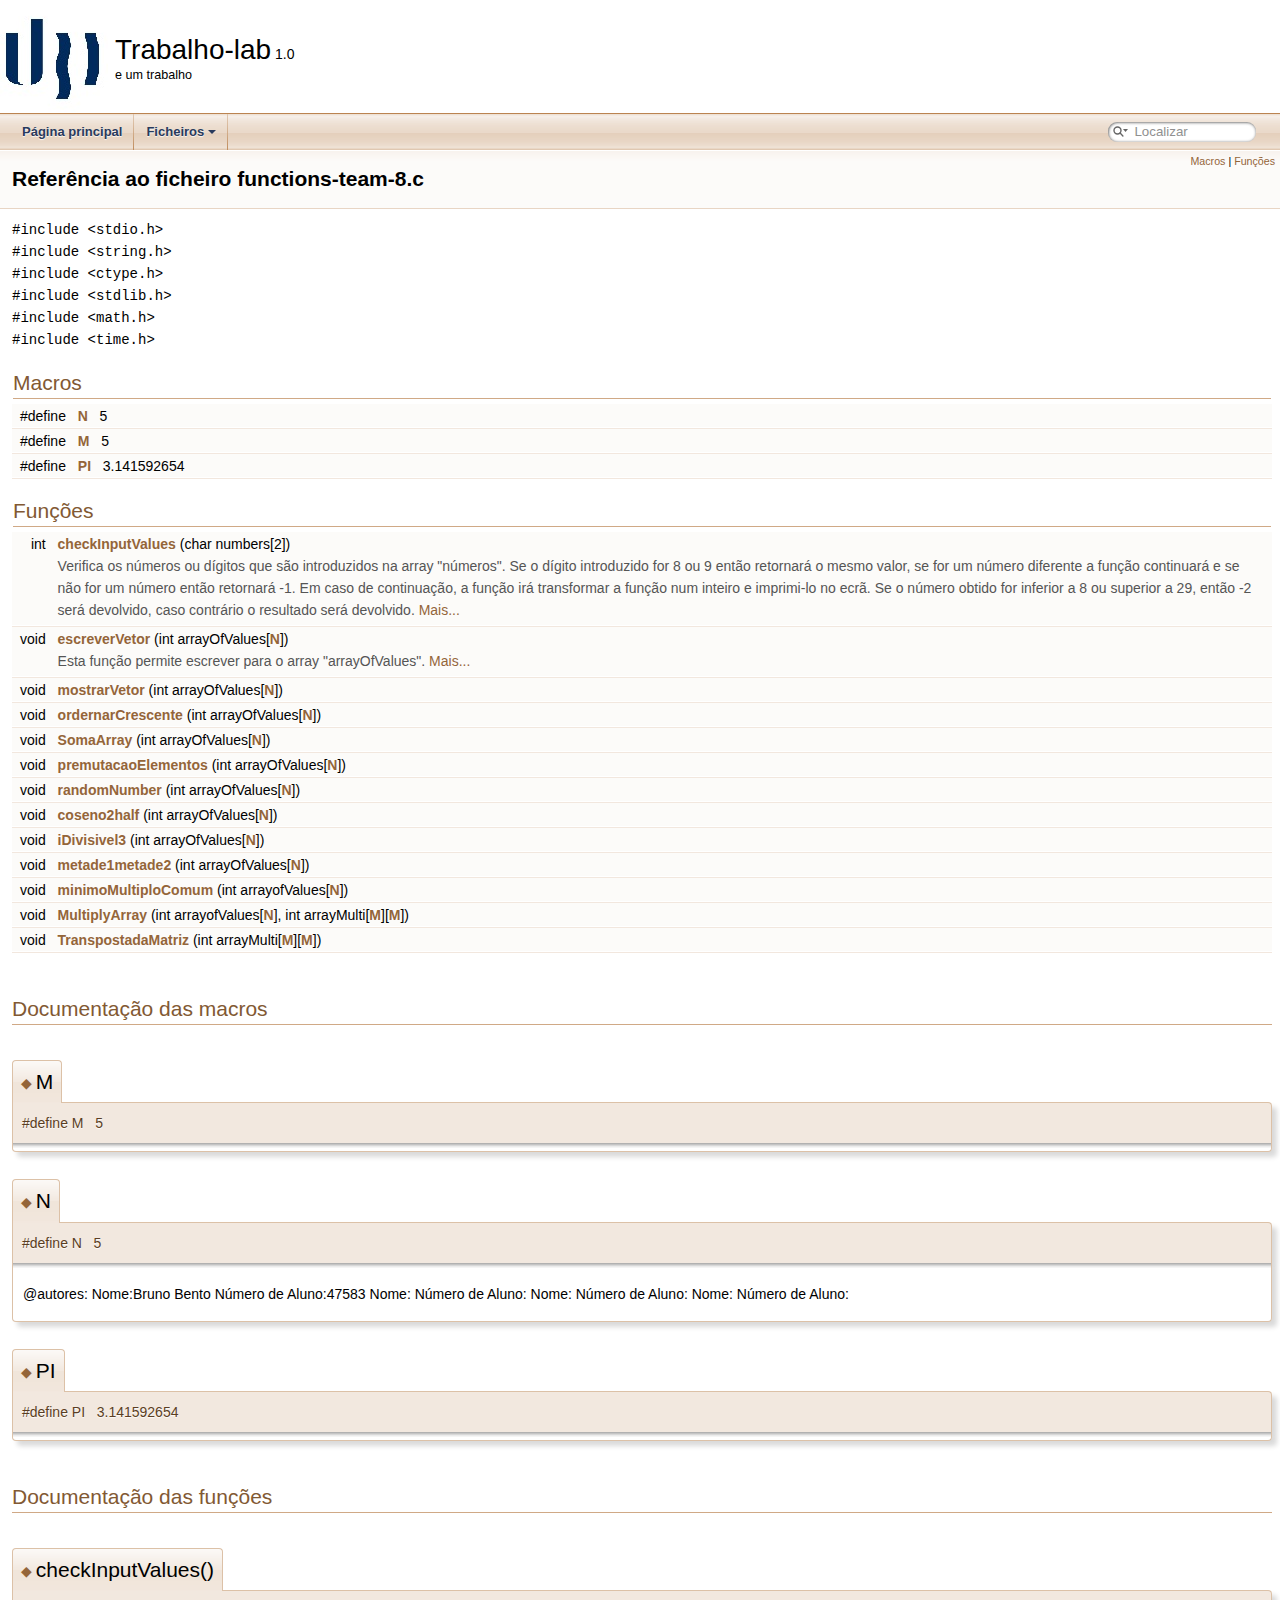
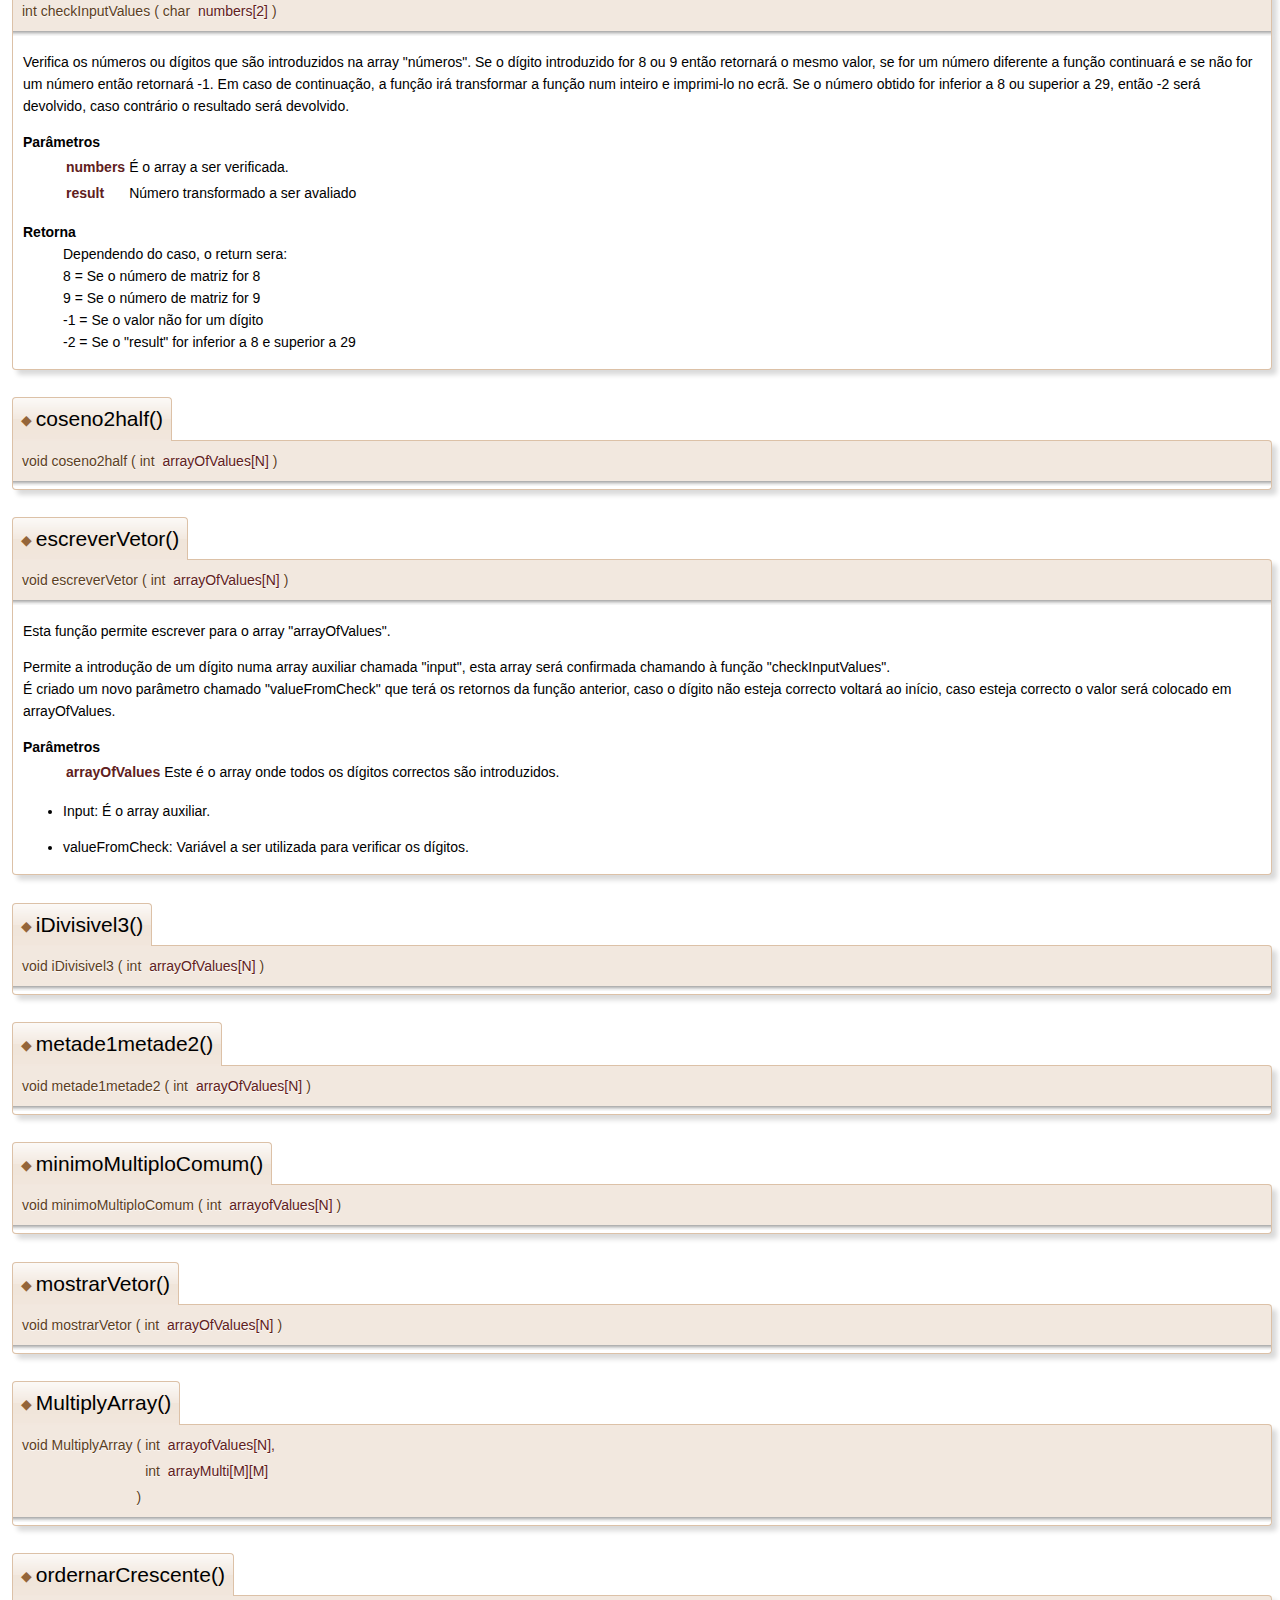
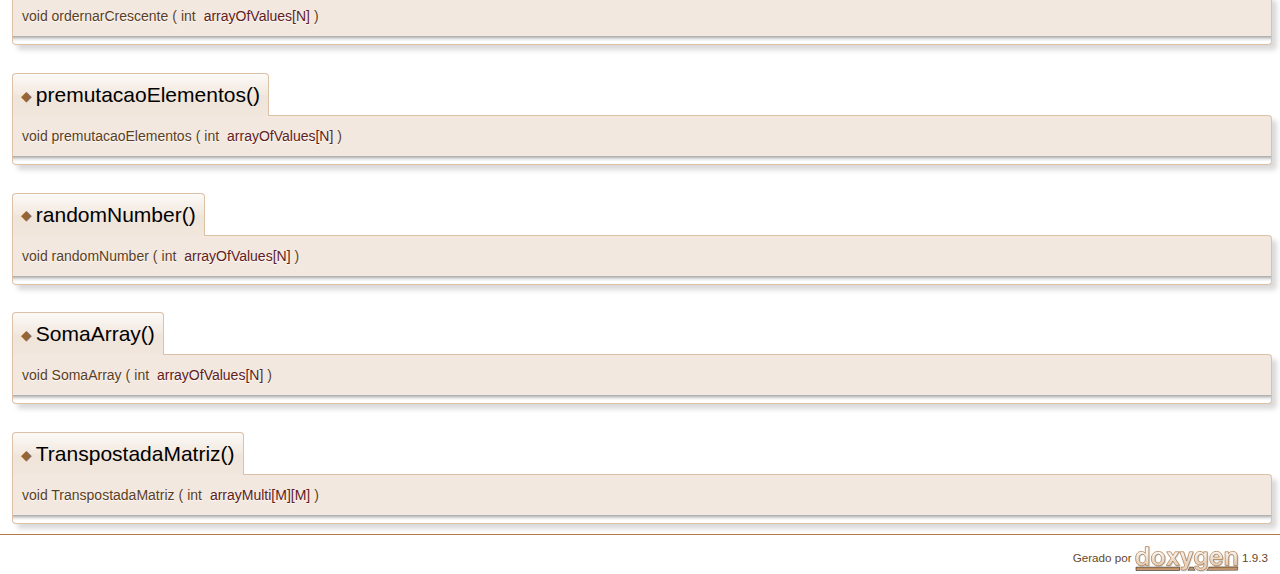
==== html/functions-team-8_8c.html @ e2db72a8 "Add files via upload" ====
<!DOCTYPE html PUBLIC "-//W3C//DTD XHTML 1.0 Transitional//EN" "https://www.w3.org/TR/xhtml1/DTD/xhtml1-transitional.dtd">
<html xmlns="http://www.w3.org/1999/xhtml">
<head>
<meta http-equiv="Content-Type" content="text/xhtml;charset=UTF-8"/>
<meta http-equiv="X-UA-Compatible" content="IE=11"/>
<meta name="generator" content="Doxygen 1.9.3"/>
<meta name="viewport" content="width=device-width, initial-scale=1"/>
<title>Trabalho-lab: Referência ao ficheiro functions-team-8.c</title>
<link href="tabs.css" rel="stylesheet" type="text/css"/>
<script type="text/javascript" src="jquery.js"></script>
<script type="text/javascript" src="dynsections.js"></script>
<link href="search/search.css" rel="stylesheet" type="text/css"/>
<script type="text/javascript" src="search/searchdata.js"></script>
<script type="text/javascript" src="search/search.js"></script>
<link href="doxygen.css" rel="stylesheet" type="text/css" />
</head>
<body>
<div id="top"><!-- do not remove this div, it is closed by doxygen! -->
<div id="titlearea">
<table cellspacing="0" cellpadding="0">
 <tbody>
 <tr id="projectrow">
  <td id="projectlogo"><img alt="Logo" src="brasaoubi.JPG"/></td>
  <td id="projectalign">
   <div id="projectname">Trabalho-lab<span id="projectnumber">&#160;1.0</span>
   </div>
   <div id="projectbrief">e um trabalho</div>
  </td>
 </tr>
 </tbody>
</table>
</div>
<!-- end header part -->
<!-- Gerado por Doxygen 1.9.3 -->
<script type="text/javascript">
/* @license magnet:?xt=urn:btih:d3d9a9a6595521f9666a5e94cc830dab83b65699&amp;dn=expat.txt MIT */
var searchBox = new SearchBox("searchBox", "search",'Localizar','.html');
/* @license-end */
</script>
<script type="text/javascript" src="menudata.js"></script>
<script type="text/javascript" src="menu.js"></script>
<script type="text/javascript">
/* @license magnet:?xt=urn:btih:d3d9a9a6595521f9666a5e94cc830dab83b65699&amp;dn=expat.txt MIT */
$(function() {
  initMenu('',true,false,'search.php','Localizar');
  $(document).ready(function() { init_search(); });
});
/* @license-end */
</script>
<div id="main-nav"></div>
<!-- window showing the filter options -->
<div id="MSearchSelectWindow"
     onmouseover="return searchBox.OnSearchSelectShow()"
     onmouseout="return searchBox.OnSearchSelectHide()"
     onkeydown="return searchBox.OnSearchSelectKey(event)">
</div>

<!-- iframe showing the search results (closed by default) -->
<div id="MSearchResultsWindow">
<iframe src="javascript:void(0)" frameborder="0" 
        name="MSearchResults" id="MSearchResults">
</iframe>
</div>

</div><!-- top -->
<div class="header">
  <div class="summary">
<a href="#define-members">Macros</a> &#124;
<a href="#func-members">Funções</a>  </div>
  <div class="headertitle"><div class="title">Referência ao ficheiro functions-team-8.c</div></div>
</div><!--header-->
<div class="contents">
<div class="textblock"><code>#include &lt;stdio.h&gt;</code><br />
<code>#include &lt;string.h&gt;</code><br />
<code>#include &lt;ctype.h&gt;</code><br />
<code>#include &lt;stdlib.h&gt;</code><br />
<code>#include &lt;math.h&gt;</code><br />
<code>#include &lt;time.h&gt;</code><br />
</div><table class="memberdecls">
<tr class="heading"><td colspan="2"><h2 class="groupheader"><a id="define-members" name="define-members"></a>
Macros</h2></td></tr>
<tr class="memitem:a0240ac851181b84ac374872dc5434ee4"><td class="memItemLeft" align="right" valign="top">#define&#160;</td><td class="memItemRight" valign="bottom"><a class="el" href="functions-team-8_8c.html#a0240ac851181b84ac374872dc5434ee4">N</a>&#160;&#160;&#160;5</td></tr>
<tr class="separator:a0240ac851181b84ac374872dc5434ee4"><td class="memSeparator" colspan="2">&#160;</td></tr>
<tr class="memitem:a52037c938e3c1b126c6277da5ca689d0"><td class="memItemLeft" align="right" valign="top">#define&#160;</td><td class="memItemRight" valign="bottom"><a class="el" href="functions-team-8_8c.html#a52037c938e3c1b126c6277da5ca689d0">M</a>&#160;&#160;&#160;5</td></tr>
<tr class="separator:a52037c938e3c1b126c6277da5ca689d0"><td class="memSeparator" colspan="2">&#160;</td></tr>
<tr class="memitem:a598a3330b3c21701223ee0ca14316eca"><td class="memItemLeft" align="right" valign="top">#define&#160;</td><td class="memItemRight" valign="bottom"><a class="el" href="functions-team-8_8c.html#a598a3330b3c21701223ee0ca14316eca">PI</a>&#160;&#160;&#160;3.141592654</td></tr>
<tr class="separator:a598a3330b3c21701223ee0ca14316eca"><td class="memSeparator" colspan="2">&#160;</td></tr>
</table><table class="memberdecls">
<tr class="heading"><td colspan="2"><h2 class="groupheader"><a id="func-members" name="func-members"></a>
Funções</h2></td></tr>
<tr class="memitem:a96d630a0e7cd29bcc55159b02acd44ec"><td class="memItemLeft" align="right" valign="top">int&#160;</td><td class="memItemRight" valign="bottom"><a class="el" href="functions-team-8_8c.html#a96d630a0e7cd29bcc55159b02acd44ec">checkInputValues</a> (char numbers[2])</td></tr>
<tr class="memdesc:a96d630a0e7cd29bcc55159b02acd44ec"><td class="mdescLeft">&#160;</td><td class="mdescRight">Verifica os números ou dígitos que são introduzidos na array "números". Se o dígito introduzido for 8 ou 9 então retornará o mesmo valor, se for um número diferente a função continuará e se não for um número então retornará -1. Em caso de continuação, a função irá transformar a função num inteiro e imprimi-lo no ecrã. Se o número obtido for inferior a 8 ou superior a 29, então -2 será devolvido, caso contrário o resultado será devolvido.  <a href="functions-team-8_8c.html#a96d630a0e7cd29bcc55159b02acd44ec">Mais...</a><br /></td></tr>
<tr class="separator:a96d630a0e7cd29bcc55159b02acd44ec"><td class="memSeparator" colspan="2">&#160;</td></tr>
<tr class="memitem:a8634aefba93f9bc6e537e0e91bca5977"><td class="memItemLeft" align="right" valign="top">void&#160;</td><td class="memItemRight" valign="bottom"><a class="el" href="functions-team-8_8c.html#a8634aefba93f9bc6e537e0e91bca5977">escreverVetor</a> (int arrayOfValues[<a class="el" href="functions-team-8_8h.html#a0240ac851181b84ac374872dc5434ee4">N</a>])</td></tr>
<tr class="memdesc:a8634aefba93f9bc6e537e0e91bca5977"><td class="mdescLeft">&#160;</td><td class="mdescRight">Esta função permite escrever para o array "arrayOfValues".  <a href="functions-team-8_8c.html#a8634aefba93f9bc6e537e0e91bca5977">Mais...</a><br /></td></tr>
<tr class="separator:a8634aefba93f9bc6e537e0e91bca5977"><td class="memSeparator" colspan="2">&#160;</td></tr>
<tr class="memitem:a578fd7e0c097ed54cbc2bd544921b8ba"><td class="memItemLeft" align="right" valign="top">void&#160;</td><td class="memItemRight" valign="bottom"><a class="el" href="functions-team-8_8c.html#a578fd7e0c097ed54cbc2bd544921b8ba">mostrarVetor</a> (int arrayOfValues[<a class="el" href="functions-team-8_8h.html#a0240ac851181b84ac374872dc5434ee4">N</a>])</td></tr>
<tr class="separator:a578fd7e0c097ed54cbc2bd544921b8ba"><td class="memSeparator" colspan="2">&#160;</td></tr>
<tr class="memitem:a3b1f6a65b1d4aab038423eabd46dde43"><td class="memItemLeft" align="right" valign="top">void&#160;</td><td class="memItemRight" valign="bottom"><a class="el" href="functions-team-8_8c.html#a3b1f6a65b1d4aab038423eabd46dde43">ordernarCrescente</a> (int arrayOfValues[<a class="el" href="functions-team-8_8h.html#a0240ac851181b84ac374872dc5434ee4">N</a>])</td></tr>
<tr class="separator:a3b1f6a65b1d4aab038423eabd46dde43"><td class="memSeparator" colspan="2">&#160;</td></tr>
<tr class="memitem:a1cc32e244792e83263c02fa9ecde20ff"><td class="memItemLeft" align="right" valign="top">void&#160;</td><td class="memItemRight" valign="bottom"><a class="el" href="functions-team-8_8c.html#a1cc32e244792e83263c02fa9ecde20ff">SomaArray</a> (int arrayOfValues[<a class="el" href="functions-team-8_8h.html#a0240ac851181b84ac374872dc5434ee4">N</a>])</td></tr>
<tr class="separator:a1cc32e244792e83263c02fa9ecde20ff"><td class="memSeparator" colspan="2">&#160;</td></tr>
<tr class="memitem:a6ea1c4767855c24adc5c9298abdf6c5b"><td class="memItemLeft" align="right" valign="top">void&#160;</td><td class="memItemRight" valign="bottom"><a class="el" href="functions-team-8_8c.html#a6ea1c4767855c24adc5c9298abdf6c5b">premutacaoElementos</a> (int arrayOfValues[<a class="el" href="functions-team-8_8h.html#a0240ac851181b84ac374872dc5434ee4">N</a>])</td></tr>
<tr class="separator:a6ea1c4767855c24adc5c9298abdf6c5b"><td class="memSeparator" colspan="2">&#160;</td></tr>
<tr class="memitem:a6e5492c8c61a9b0e45f57ded6ec242bd"><td class="memItemLeft" align="right" valign="top">void&#160;</td><td class="memItemRight" valign="bottom"><a class="el" href="functions-team-8_8c.html#a6e5492c8c61a9b0e45f57ded6ec242bd">randomNumber</a> (int arrayOfValues[<a class="el" href="functions-team-8_8h.html#a0240ac851181b84ac374872dc5434ee4">N</a>])</td></tr>
<tr class="separator:a6e5492c8c61a9b0e45f57ded6ec242bd"><td class="memSeparator" colspan="2">&#160;</td></tr>
<tr class="memitem:a5b4422fa5cbe14b6cc57e53257a4bf92"><td class="memItemLeft" align="right" valign="top">void&#160;</td><td class="memItemRight" valign="bottom"><a class="el" href="functions-team-8_8c.html#a5b4422fa5cbe14b6cc57e53257a4bf92">coseno2half</a> (int arrayOfValues[<a class="el" href="functions-team-8_8h.html#a0240ac851181b84ac374872dc5434ee4">N</a>])</td></tr>
<tr class="separator:a5b4422fa5cbe14b6cc57e53257a4bf92"><td class="memSeparator" colspan="2">&#160;</td></tr>
<tr class="memitem:ad37250aaacd24bb092f701935b8d3331"><td class="memItemLeft" align="right" valign="top">void&#160;</td><td class="memItemRight" valign="bottom"><a class="el" href="functions-team-8_8c.html#ad37250aaacd24bb092f701935b8d3331">iDivisivel3</a> (int arrayOfValues[<a class="el" href="functions-team-8_8h.html#a0240ac851181b84ac374872dc5434ee4">N</a>])</td></tr>
<tr class="separator:ad37250aaacd24bb092f701935b8d3331"><td class="memSeparator" colspan="2">&#160;</td></tr>
<tr class="memitem:aedc73ebefd74eb2c6c3adefa810f704f"><td class="memItemLeft" align="right" valign="top">void&#160;</td><td class="memItemRight" valign="bottom"><a class="el" href="functions-team-8_8c.html#aedc73ebefd74eb2c6c3adefa810f704f">metade1metade2</a> (int arrayOfValues[<a class="el" href="functions-team-8_8h.html#a0240ac851181b84ac374872dc5434ee4">N</a>])</td></tr>
<tr class="separator:aedc73ebefd74eb2c6c3adefa810f704f"><td class="memSeparator" colspan="2">&#160;</td></tr>
<tr class="memitem:a0f1426145e33c57633a24a748b48ec45"><td class="memItemLeft" align="right" valign="top">void&#160;</td><td class="memItemRight" valign="bottom"><a class="el" href="functions-team-8_8c.html#a0f1426145e33c57633a24a748b48ec45">minimoMultiploComum</a> (int arrayofValues[<a class="el" href="functions-team-8_8h.html#a0240ac851181b84ac374872dc5434ee4">N</a>])</td></tr>
<tr class="separator:a0f1426145e33c57633a24a748b48ec45"><td class="memSeparator" colspan="2">&#160;</td></tr>
<tr class="memitem:afc41cde61d18a2dfb3400d8b286f2948"><td class="memItemLeft" align="right" valign="top">void&#160;</td><td class="memItemRight" valign="bottom"><a class="el" href="functions-team-8_8c.html#afc41cde61d18a2dfb3400d8b286f2948">MultiplyArray</a> (int arrayofValues[<a class="el" href="functions-team-8_8h.html#a0240ac851181b84ac374872dc5434ee4">N</a>], int arrayMulti[<a class="el" href="functions-team-8_8h.html#a52037c938e3c1b126c6277da5ca689d0">M</a>][<a class="el" href="functions-team-8_8h.html#a52037c938e3c1b126c6277da5ca689d0">M</a>])</td></tr>
<tr class="separator:afc41cde61d18a2dfb3400d8b286f2948"><td class="memSeparator" colspan="2">&#160;</td></tr>
<tr class="memitem:adbc5e93b162f1973d096a603a8edc055"><td class="memItemLeft" align="right" valign="top">void&#160;</td><td class="memItemRight" valign="bottom"><a class="el" href="functions-team-8_8c.html#adbc5e93b162f1973d096a603a8edc055">TranspostadaMatriz</a> (int arrayMulti[<a class="el" href="functions-team-8_8h.html#a52037c938e3c1b126c6277da5ca689d0">M</a>][<a class="el" href="functions-team-8_8h.html#a52037c938e3c1b126c6277da5ca689d0">M</a>])</td></tr>
<tr class="separator:adbc5e93b162f1973d096a603a8edc055"><td class="memSeparator" colspan="2">&#160;</td></tr>
</table>
<h2 class="groupheader">Documentação das macros</h2>
<a id="a52037c938e3c1b126c6277da5ca689d0" name="a52037c938e3c1b126c6277da5ca689d0"></a>
<h2 class="memtitle"><span class="permalink"><a href="#a52037c938e3c1b126c6277da5ca689d0">&#9670;&nbsp;</a></span>M</h2>

<div class="memitem">
<div class="memproto">
      <table class="memname">
        <tr>
          <td class="memname">#define M&#160;&#160;&#160;5</td>
        </tr>
      </table>
</div><div class="memdoc">

</div>
</div>
<a id="a0240ac851181b84ac374872dc5434ee4" name="a0240ac851181b84ac374872dc5434ee4"></a>
<h2 class="memtitle"><span class="permalink"><a href="#a0240ac851181b84ac374872dc5434ee4">&#9670;&nbsp;</a></span>N</h2>

<div class="memitem">
<div class="memproto">
      <table class="memname">
        <tr>
          <td class="memname">#define N&#160;&#160;&#160;5</td>
        </tr>
      </table>
</div><div class="memdoc">
<p >@autores: Nome:Bruno Bento Número de Aluno:47583 Nome: Número de Aluno: Nome: Número de Aluno: Nome: Número de Aluno: </p>

</div>
</div>
<a id="a598a3330b3c21701223ee0ca14316eca" name="a598a3330b3c21701223ee0ca14316eca"></a>
<h2 class="memtitle"><span class="permalink"><a href="#a598a3330b3c21701223ee0ca14316eca">&#9670;&nbsp;</a></span>PI</h2>

<div class="memitem">
<div class="memproto">
      <table class="memname">
        <tr>
          <td class="memname">#define PI&#160;&#160;&#160;3.141592654</td>
        </tr>
      </table>
</div><div class="memdoc">

</div>
</div>
<h2 class="groupheader">Documentação das funções</h2>
<a id="a96d630a0e7cd29bcc55159b02acd44ec" name="a96d630a0e7cd29bcc55159b02acd44ec"></a>
<h2 class="memtitle"><span class="permalink"><a href="#a96d630a0e7cd29bcc55159b02acd44ec">&#9670;&nbsp;</a></span>checkInputValues()</h2>

<div class="memitem">
<div class="memproto">
      <table class="memname">
        <tr>
          <td class="memname">int checkInputValues </td>
          <td>(</td>
          <td class="paramtype">char&#160;</td>
          <td class="paramname"><em>numbers</em>[2]</td><td>)</td>
          <td></td>
        </tr>
      </table>
</div><div class="memdoc">

<p>Verifica os números ou dígitos que são introduzidos na array "números". Se o dígito introduzido for 8 ou 9 então retornará o mesmo valor, se for um número diferente a função continuará e se não for um número então retornará -1. Em caso de continuação, a função irá transformar a função num inteiro e imprimi-lo no ecrã. Se o número obtido for inferior a 8 ou superior a 29, então -2 será devolvido, caso contrário o resultado será devolvido. </p>
<dl class="params"><dt>Parâmetros</dt><dd>
  <table class="params">
    <tr><td class="paramname">numbers</td><td>É o array a ser verificada. </td></tr>
    <tr><td class="paramname">result</td><td>Número transformado a ser avaliado </td></tr>
  </table>
  </dd>
</dl>
<dl class="section return"><dt>Retorna</dt><dd>Dependendo do caso, o return sera: <br  />
 8 = Se o número de matriz for 8 <br  />
 9 = Se o número de matriz for 9 <br  />
 -1 = Se o valor não for um dígito <br  />
 -2 = Se o "result" for inferior a 8 e superior a 29 </dd></dl>

</div>
</div>
<a id="a5b4422fa5cbe14b6cc57e53257a4bf92" name="a5b4422fa5cbe14b6cc57e53257a4bf92"></a>
<h2 class="memtitle"><span class="permalink"><a href="#a5b4422fa5cbe14b6cc57e53257a4bf92">&#9670;&nbsp;</a></span>coseno2half()</h2>

<div class="memitem">
<div class="memproto">
      <table class="memname">
        <tr>
          <td class="memname">void coseno2half </td>
          <td>(</td>
          <td class="paramtype">int&#160;</td>
          <td class="paramname"><em>arrayOfValues</em>[N]</td><td>)</td>
          <td></td>
        </tr>
      </table>
</div><div class="memdoc">

</div>
</div>
<a id="a8634aefba93f9bc6e537e0e91bca5977" name="a8634aefba93f9bc6e537e0e91bca5977"></a>
<h2 class="memtitle"><span class="permalink"><a href="#a8634aefba93f9bc6e537e0e91bca5977">&#9670;&nbsp;</a></span>escreverVetor()</h2>

<div class="memitem">
<div class="memproto">
      <table class="memname">
        <tr>
          <td class="memname">void escreverVetor </td>
          <td>(</td>
          <td class="paramtype">int&#160;</td>
          <td class="paramname"><em>arrayOfValues</em>[N]</td><td>)</td>
          <td></td>
        </tr>
      </table>
</div><div class="memdoc">

<p>Esta função permite escrever para o array "arrayOfValues". </p>
<p >Permite a introdução de um dígito numa array auxiliar chamada "input", esta array será confirmada chamando à função "checkInputValues". <br  />
É criado um novo parâmetro chamado "valueFromCheck" que terá os retornos da função anterior, caso o dígito não esteja correcto voltará ao início, caso esteja correcto o valor será colocado em arrayOfValues.</p>
<dl class="params"><dt>Parâmetros</dt><dd>
  <table class="params">
    <tr><td class="paramname">arrayOfValues</td><td>Este é o array onde todos os dígitos correctos são introduzidos. </td></tr>
  </table>
  </dd>
</dl>
<ul>
<li>Input: É o array auxiliar.</li>
</ul>
<ul>
<li>valueFromCheck: Variável a ser utilizada para verificar os dígitos.</li>
</ul>

</div>
</div>
<a id="ad37250aaacd24bb092f701935b8d3331" name="ad37250aaacd24bb092f701935b8d3331"></a>
<h2 class="memtitle"><span class="permalink"><a href="#ad37250aaacd24bb092f701935b8d3331">&#9670;&nbsp;</a></span>iDivisivel3()</h2>

<div class="memitem">
<div class="memproto">
      <table class="memname">
        <tr>
          <td class="memname">void iDivisivel3 </td>
          <td>(</td>
          <td class="paramtype">int&#160;</td>
          <td class="paramname"><em>arrayOfValues</em>[N]</td><td>)</td>
          <td></td>
        </tr>
      </table>
</div><div class="memdoc">

</div>
</div>
<a id="aedc73ebefd74eb2c6c3adefa810f704f" name="aedc73ebefd74eb2c6c3adefa810f704f"></a>
<h2 class="memtitle"><span class="permalink"><a href="#aedc73ebefd74eb2c6c3adefa810f704f">&#9670;&nbsp;</a></span>metade1metade2()</h2>

<div class="memitem">
<div class="memproto">
      <table class="memname">
        <tr>
          <td class="memname">void metade1metade2 </td>
          <td>(</td>
          <td class="paramtype">int&#160;</td>
          <td class="paramname"><em>arrayOfValues</em>[N]</td><td>)</td>
          <td></td>
        </tr>
      </table>
</div><div class="memdoc">

</div>
</div>
<a id="a0f1426145e33c57633a24a748b48ec45" name="a0f1426145e33c57633a24a748b48ec45"></a>
<h2 class="memtitle"><span class="permalink"><a href="#a0f1426145e33c57633a24a748b48ec45">&#9670;&nbsp;</a></span>minimoMultiploComum()</h2>

<div class="memitem">
<div class="memproto">
      <table class="memname">
        <tr>
          <td class="memname">void minimoMultiploComum </td>
          <td>(</td>
          <td class="paramtype">int&#160;</td>
          <td class="paramname"><em>arrayofValues</em>[N]</td><td>)</td>
          <td></td>
        </tr>
      </table>
</div><div class="memdoc">

</div>
</div>
<a id="a578fd7e0c097ed54cbc2bd544921b8ba" name="a578fd7e0c097ed54cbc2bd544921b8ba"></a>
<h2 class="memtitle"><span class="permalink"><a href="#a578fd7e0c097ed54cbc2bd544921b8ba">&#9670;&nbsp;</a></span>mostrarVetor()</h2>

<div class="memitem">
<div class="memproto">
      <table class="memname">
        <tr>
          <td class="memname">void mostrarVetor </td>
          <td>(</td>
          <td class="paramtype">int&#160;</td>
          <td class="paramname"><em>arrayOfValues</em>[N]</td><td>)</td>
          <td></td>
        </tr>
      </table>
</div><div class="memdoc">

</div>
</div>
<a id="afc41cde61d18a2dfb3400d8b286f2948" name="afc41cde61d18a2dfb3400d8b286f2948"></a>
<h2 class="memtitle"><span class="permalink"><a href="#afc41cde61d18a2dfb3400d8b286f2948">&#9670;&nbsp;</a></span>MultiplyArray()</h2>

<div class="memitem">
<div class="memproto">
      <table class="memname">
        <tr>
          <td class="memname">void MultiplyArray </td>
          <td>(</td>
          <td class="paramtype">int&#160;</td>
          <td class="paramname"><em>arrayofValues</em>[N], </td>
        </tr>
        <tr>
          <td class="paramkey"></td>
          <td></td>
          <td class="paramtype">int&#160;</td>
          <td class="paramname"><em>arrayMulti</em>[M][M]&#160;</td>
        </tr>
        <tr>
          <td></td>
          <td>)</td>
          <td></td><td></td>
        </tr>
      </table>
</div><div class="memdoc">

</div>
</div>
<a id="a3b1f6a65b1d4aab038423eabd46dde43" name="a3b1f6a65b1d4aab038423eabd46dde43"></a>
<h2 class="memtitle"><span class="permalink"><a href="#a3b1f6a65b1d4aab038423eabd46dde43">&#9670;&nbsp;</a></span>ordernarCrescente()</h2>

<div class="memitem">
<div class="memproto">
      <table class="memname">
        <tr>
          <td class="memname">void ordernarCrescente </td>
          <td>(</td>
          <td class="paramtype">int&#160;</td>
          <td class="paramname"><em>arrayOfValues</em>[N]</td><td>)</td>
          <td></td>
        </tr>
      </table>
</div><div class="memdoc">

</div>
</div>
<a id="a6ea1c4767855c24adc5c9298abdf6c5b" name="a6ea1c4767855c24adc5c9298abdf6c5b"></a>
<h2 class="memtitle"><span class="permalink"><a href="#a6ea1c4767855c24adc5c9298abdf6c5b">&#9670;&nbsp;</a></span>premutacaoElementos()</h2>

<div class="memitem">
<div class="memproto">
      <table class="memname">
        <tr>
          <td class="memname">void premutacaoElementos </td>
          <td>(</td>
          <td class="paramtype">int&#160;</td>
          <td class="paramname"><em>arrayOfValues</em>[N]</td><td>)</td>
          <td></td>
        </tr>
      </table>
</div><div class="memdoc">

</div>
</div>
<a id="a6e5492c8c61a9b0e45f57ded6ec242bd" name="a6e5492c8c61a9b0e45f57ded6ec242bd"></a>
<h2 class="memtitle"><span class="permalink"><a href="#a6e5492c8c61a9b0e45f57ded6ec242bd">&#9670;&nbsp;</a></span>randomNumber()</h2>

<div class="memitem">
<div class="memproto">
      <table class="memname">
        <tr>
          <td class="memname">void randomNumber </td>
          <td>(</td>
          <td class="paramtype">int&#160;</td>
          <td class="paramname"><em>arrayOfValues</em>[N]</td><td>)</td>
          <td></td>
        </tr>
      </table>
</div><div class="memdoc">

</div>
</div>
<a id="a1cc32e244792e83263c02fa9ecde20ff" name="a1cc32e244792e83263c02fa9ecde20ff"></a>
<h2 class="memtitle"><span class="permalink"><a href="#a1cc32e244792e83263c02fa9ecde20ff">&#9670;&nbsp;</a></span>SomaArray()</h2>

<div class="memitem">
<div class="memproto">
      <table class="memname">
        <tr>
          <td class="memname">void SomaArray </td>
          <td>(</td>
          <td class="paramtype">int&#160;</td>
          <td class="paramname"><em>arrayOfValues</em>[N]</td><td>)</td>
          <td></td>
        </tr>
      </table>
</div><div class="memdoc">

</div>
</div>
<a id="adbc5e93b162f1973d096a603a8edc055" name="adbc5e93b162f1973d096a603a8edc055"></a>
<h2 class="memtitle"><span class="permalink"><a href="#adbc5e93b162f1973d096a603a8edc055">&#9670;&nbsp;</a></span>TranspostadaMatriz()</h2>

<div class="memitem">
<div class="memproto">
      <table class="memname">
        <tr>
          <td class="memname">void TranspostadaMatriz </td>
          <td>(</td>
          <td class="paramtype">int&#160;</td>
          <td class="paramname"><em>arrayMulti</em>[M][M]</td><td>)</td>
          <td></td>
        </tr>
      </table>
</div><div class="memdoc">

</div>
</div>
</div><!-- contents -->
<!-- start footer part -->
<hr class="footer"/><address class="footer"><small>
Gerado por&#160;<a href="https://www.doxygen.org/index.html"><img class="footer" src="doxygen.svg" width="104" height="31" alt="doxygen"/></a> 1.9.3
</small></address>
</body>
</html>
---- html/tabs.css ----
.sm{position:relative;z-index:9999}.sm,.sm ul,.sm li{display:block;list-style:none;margin:0;padding:0;line-height:normal;direction:ltr;text-align:left;-webkit-tap-highlight-color:rgba(0,0,0,0)}.sm-rtl,.sm-rtl ul,.sm-rtl li{direction:rtl;text-align:right}.sm>li>h1,.sm>li>h2,.sm>li>h3,.sm>li>h4,.sm>li>h5,.sm>li>h6{margin:0;padding:0}.sm ul{display:none}.sm li,.sm a{position:relative}.sm a{display:block}.sm a.disabled{cursor:not-allowed}.sm:after{content:"\00a0";display:block;height:0;font:0/0 serif;clear:both;visibility:hidden;overflow:hidden}.sm,.sm *,.sm *:before,.sm *:after{-moz-box-sizing:border-box;-webkit-box-sizing:border-box;box-sizing:border-box}.main-menu-btn{position:relative;display:inline-block;width:36px;height:36px;text-indent:36px;margin-left:8px;white-space:nowrap;overflow:hidden;cursor:pointer;-webkit-tap-highlight-color:rgba(0,0,0,0)}.main-menu-btn-icon,.main-menu-btn-icon:before,.main-menu-btn-icon:after{position:absolute;top:50%;left:2px;height:2px;width:24px;background:#666;-webkit-transition:all .25s;transition:all .25s}.main-menu-btn-icon:before{content:'';top:-7px;left:0}.main-menu-btn-icon:after{content:'';top:7px;left:0}#main-menu-state:checked ~ .main-menu-btn .main-menu-btn-icon{height:0}#main-menu-state:checked ~ .main-menu-btn .main-menu-btn-icon:before{top:0;-webkit-transform:rotate(-45deg);transform:rotate(-45deg)}#main-menu-state:checked ~ .main-menu-btn .main-menu-btn-icon:after{top:0;-webkit-transform:rotate(45deg);transform:rotate(45deg)}#main-menu-state{position:absolute;width:1px;height:1px;margin:-1px;border:0;padding:0;overflow:hidden;clip:rect(1px,1px,1px,1px)}#main-menu-state:not(:checked) ~ #main-menu{display:none}#main-menu-state:checked ~ #main-menu{display:block}@media(min-width:768px){.main-menu-btn{position:absolute;top:-99999px}#main-menu-state:not(:checked) ~ #main-menu{display:block}}.sm-dox{background-image:url("tab_b.png")}.sm-dox a,.sm-dox a:focus,.sm-dox a:hover,.sm-dox a:active{padding:0 12px;padding-right:43px;font-family:"Lucida Grande","Geneva","Helvetica",Arial,sans-serif;font-size:13px;font-weight:bold;line-height:36px;text-decoration:none;text-shadow:0 1px 1px rgba(255,255,255,0.9);color:#283a5d;outline:0}.sm-dox a:hover{background-image:url("tab_a.png");background-repeat:repeat-x;color:white;text-shadow:0 1px 1px black}.sm-dox a.current{color:#d23600}.sm-dox a.disabled{color:#bbb}.sm-dox a span.sub-arrow{position:absolute;top:50%;margin-top:-14px;left:auto;right:3px;width:28px;height:28px;overflow:hidden;font:bold 12px/28px monospace !important;text-align:center;text-shadow:none;background:rgba(255,255,255,0.5);-moz-border-radius:5px;-webkit-border-radius:5px;border-radius:5px}.sm-dox a span.sub-arrow:before{display:block;content:'+'}.sm-dox a.highlighted span.sub-arrow:before{display:block;content:'-'}.sm-dox>li:first-child>a,.sm-dox>li:first-child>:not(ul) a{-moz-border-radius:5px 5px 0 0;-webkit-border-radius:5px;border-radius:5px 5px 0 0}.sm-dox>li:last-child>a,.sm-dox>li:last-child>*:not(ul) a,.sm-dox>li:last-child>ul,.sm-dox>li:last-child>ul>li:last-child>a,.sm-dox>li:last-child>ul>li:last-child>*:not(ul) a,.sm-dox>li:last-child>ul>li:last-child>ul,.sm-dox>li:last-child>ul>li:last-child>ul>li:last-child>a,.sm-dox>li:last-child>ul>li:last-child>ul>li:last-child>*:not(ul) a,.sm-dox>li:last-child>ul>li:last-child>ul>li:last-child>ul,.sm-dox>li:last-child>ul>li:last-child>ul>li:last-child>ul>li:last-child>a,.sm-dox>li:last-child>ul>li:last-child>ul>li:last-child>ul>li:last-child>*:not(ul) a,.sm-dox>li:last-child>ul>li:last-child>ul>li:last-child>ul>li:last-child>ul,.sm-dox>li:last-child>ul>li:last-child>ul>li:last-child>ul>li:last-child>ul>li:last-child>a,.sm-dox>li:last-child>ul>li:last-child>ul>li:last-child>ul>li:last-child>ul>li:last-child>*:not(ul) a,.sm-dox>li:last-child>ul>li:last-child>ul>li:last-child>ul>li:last-child>ul>li:last-child>ul{-moz-border-radius:0 0 5px 5px;-webkit-border-radius:0;border-radius:0 0 5px 5px}.sm-dox>li:last-child>a.highlighted,.sm-dox>li:last-child>*:not(ul) a.highlighted,.sm-dox>li:last-child>ul>li:last-child>a.highlighted,.sm-dox>li:last-child>ul>li:last-child>*:not(ul) a.highlighted,.sm-dox>li:last-child>ul>li:last-child>ul>li:last-child>a.highlighted,.sm-dox>li:last-child>ul>li:last-child>ul>li:last-child>*:not(ul) a.highlighted,.sm-dox>li:last-child>ul>li:last-child>ul>li:last-child>ul>li:last-child>a.highlighted,.sm-dox>li:last-child>ul>li:last-child>ul>li:last-child>ul>li:last-child>*:not(ul) a.highlighted,.sm-dox>li:last-child>ul>li:last-child>ul>li:last-child>ul>li:last-child>ul>li:last-child>a.highlighted,.sm-dox>li:last-child>ul>li:last-child>ul>li:last-child>ul>li:last-child>ul>li:last-child>*:not(ul) a.highlighted{-moz-border-radius:0;-webkit-border-radius:0;border-radius:0}.sm-dox ul{background:rgba(162,162,162,0.1)}.sm-dox ul a,.sm-dox ul a:focus,.sm-dox ul a:hover,.sm-dox ul a:active{font-size:12px;border-left:8px solid transparent;line-height:36px;text-shadow:none;background-color:white;background-image:none}.sm-dox ul a:hover{background-image:url("tab_a.png");background-repeat:repeat-x;color:white;text-shadow:0 1px 1px black}.sm-dox ul ul a,.sm-dox ul ul a:hover,.sm-dox ul ul a:focus,.sm-dox ul ul a:active{border-left:16px solid transparent}.sm-dox ul ul ul a,.sm-dox ul ul ul a:hover,.sm-dox ul ul ul a:focus,.sm-dox ul ul ul a:active{border-left:24px solid transparent}.sm-dox ul ul ul ul a,.sm-dox ul ul ul ul a:hover,.sm-dox ul ul ul ul a:focus,.sm-dox ul ul ul ul a:active{border-left:32px solid transparent}.sm-dox ul ul ul ul ul a,.sm-dox ul ul ul ul ul a:hover,.sm-dox ul ul ul ul ul a:focus,.sm-dox ul ul ul ul ul a:active{border-left:40px solid transparent}@media(min-width:768px){.sm-dox ul{position:absolute;width:12em}.sm-dox li{float:left}.sm-dox.sm-rtl li{float:right}.sm-dox ul li,.sm-dox.sm-rtl ul li,.sm-dox.sm-vertical li{float:none}.sm-dox a{white-space:nowrap}.sm-dox ul a,.sm-dox.sm-vertical a{white-space:normal}.sm-dox .sm-nowrap>li>a,.sm-dox .sm-nowrap>li>:not(ul) a{white-space:nowrap}.sm-dox{padding:0 10px;background-image:url("tab_b.png");line-height:36px}.sm-dox a span.sub-arrow{top:50%;margin-top:-2px;right:12px;width:0;height:0;border-width:4px;border-style:solid dashed dashed dashed;border-color:#283a5d transparent transparent transparent;background:transparent;-moz-border-radius:0;-webkit-border-radius:0;border-radius:0}.sm-dox a,.sm-dox a:focus,.sm-dox a:active,.sm-dox a:hover,.sm-dox a.highlighted{padding:0 12px;background-image:url("tab_s.png");background-repeat:no-repeat;background-position:right;-moz-border-radius:0 !important;-webkit-border-radius:0;border-radius:0 !important}.sm-dox a:hover{background-image:url("tab_a.png");background-repeat:repeat-x;color:white;text-shadow:0 1px 1px black}.sm-dox a:hover span.sub-arrow{border-color:white transparent transparent transparent}.sm-dox a.has-submenu{padding-right:24px}.sm-dox li{border-top:0}.sm-dox>li>ul:before,.sm-dox>li>ul:after{content:'';position:absolute;top:-18px;left:30px;width:0;height:0;overflow:hidden;border-width:9px;border-style:dashed dashed solid dashed;border-color:transparent transparent #bbb transparent}.sm-dox>li>ul:after{top:-16px;left:31px;border-width:8px;border-color:transparent transparent #fff transparent}.sm-dox ul{border:1px solid #bbb;padding:5px 0;background:#fff;-moz-border-radius:5px !important;-webkit-border-radius:5px;border-radius:5px !important;-moz-box-shadow:0 5px 9px rgba(0,0,0,0.2);-webkit-box-shadow:0 5px 9px rgba(0,0,0,0.2);box-shadow:0 5px 9px rgba(0,0,0,0.2)}.sm-dox ul a span.sub-arrow{right:8px;top:50%;margin-top:-5px;border-width:5px;border-color:transparent transparent transparent #555;border-style:dashed dashed dashed solid}.sm-dox ul a,.sm-dox ul a:hover,.sm-dox ul a:focus,.sm-dox ul a:active,.sm-dox ul a.highlighted{color:#555;background-image:none;border:0 !important;color:#555;background-image:none}.sm-dox ul a:hover{background-image:url("tab_a.png");background-repeat:repeat-x;color:white;text-shadow:0 1px 1px black}.sm-dox ul a:hover span.sub-arrow{border-color:transparent transparent transparent white}.sm-dox span.scroll-up,.sm-dox span.scroll-down{position:absolute;display:none;visibility:hidden;overflow:hidden;background:#fff;height:36px}.sm-dox span.scroll-up:hover,.sm-dox span.scroll-down:hover{background:#eee}.sm-dox span.scroll-up:hover span.scroll-up-arrow,.sm-dox span.scroll-up:hover span.scroll-down-arrow{border-color:transparent transparent #d23600 transparent}.sm-dox span.scroll-down:hover span.scroll-down-arrow{border-color:#d23600 transparent transparent transparent}.sm-dox span.scroll-up-arrow,.sm-dox span.scroll-down-arrow{position:absolute;top:0;left:50%;margin-left:-6px;width:0;height:0;overflow:hidden;border-width:6px;border-style:dashed dashed solid dashed;border-color:transparent transparent #555 transparent}.sm-dox span.scroll-down-arrow{top:8px;border-style:solid dashed dashed dashed;border-color:#555 transparent transparent transparent}.sm-dox.sm-rtl a.has-submenu{padding-right:12px;padding-left:24px}.sm-dox.sm-rtl a span.sub-arrow{right:auto;left:12px}.sm-dox.sm-rtl.sm-vertical a.has-submenu{padding:10px 20px}.sm-dox.sm-rtl.sm-vertical a span.sub-arrow{right:auto;left:8px;border-style:dashed solid dashed dashed;border-color:transparent #555 transparent transparent}.sm-dox.sm-rtl>li>ul:before{left:auto;right:30px}.sm-dox.sm-rtl>li>ul:after{left:auto;right:31px}.sm-dox.sm-rtl ul a.has-submenu{padding:10px 20px !important}.sm-dox.sm-rtl ul a span.sub-arrow{right:auto;left:8px;border-style:dashed solid dashed dashed;border-color:transparent #555 transparent transparent}.sm-dox.sm-vertical{padding:10px 0;-moz-border-radius:5px;-webkit-border-radius:5px;border-radius:5px}.sm-dox.sm-vertical a{padding:10px 20px}.sm-dox.sm-vertical a:hover,.sm-dox.sm-vertical a:focus,.sm-dox.sm-vertical a:active,.sm-dox.sm-vertical a.highlighted{background:#fff}.sm-dox.sm-vertical a.disabled{background-image:url("tab_b.png")}.sm-dox.sm-vertical a span.sub-arrow{right:8px;top:50%;margin-top:-5px;border-width:5px;border-style:dashed dashed dashed solid;border-color:transparent transparent transparent #555}.sm-dox.sm-vertical>li>ul:before,.sm-dox.sm-vertical>li>ul:after{display:none}.sm-dox.sm-vertical ul a{padding:10px 20px}.sm-dox.sm-vertical ul a:hover,.sm-dox.sm-vertical ul a:focus,.sm-dox.sm-vertical ul a:active,.sm-dox.sm-vertical ul a.highlighted{background:#eee}.sm-dox.sm-vertical ul a.disabled{background:#fff}}
---- html/search/search.css ----
/*---------------- Search Box */

#MSearchBox {
    white-space : nowrap;
    background: white;
    border-radius: 0.65em;
    box-shadow: inset 0.5px 0.5px 3px 0px #555;
    z-index: 102;
}

#MSearchBox .left {
    display: inline-block;
    vertical-align: middle;
    height: 1.4em;
}

#MSearchSelect {
    display: inline-block;
    vertical-align: middle;
    height: 19px;
    padding: 0 0 0 0.3em;
    margin: 0;
}

#MSearchField {
    display: inline-block;
    vertical-align: middle;
    width: 7.5em;
    height: 19px;
    margin: 0 0.15em;
    padding: 0;
    line-height: 1em;
    border:none;
    color: #909090;
    outline: none;
    font-family: Arial, Verdana, sans-serif;
    -webkit-border-radius: 0px;
    border-radius: 0px;
    background: none;
}

@media(hover: none) {
    /* to avoid zooming on iOS */
    #MSearchField {
        font-size: 16px;
    }
}

#MSearchBox .right {
    display: inline-block;
    vertical-align: middle;
    width: 1.4em;
    height: 1.4em;
}

#MSearchClose {
    display: none;
    font-size: inherit;
    background : none;
    border: none;
    margin: 0;
    padding: 0;
    outline: none;

}

#MSearchCloseImg {
    height: 1.4em;
    padding: 0.3em;
    margin: 0;
}

.MSearchBoxActive #MSearchField {
    color: #000000;
}

#main-menu > li:last-child {
    /* This <li> object is the parent of the search bar */
    display: flex;
    justify-content: center;
    align-items: center;
    height: 36px;
    margin-right: 1em;
}

/*---------------- Search filter selection */

#MSearchSelectWindow {
    display: none;
    position: absolute;
    left: 0; top: 0;
    border: 1px solid #D3B08F;
    background-color: #FCFBF9;
    z-index: 10001;
    padding-top: 4px;
    padding-bottom: 4px;
    -moz-border-radius: 4px;
    -webkit-border-top-left-radius: 4px;
    -webkit-border-top-right-radius: 4px;
    -webkit-border-bottom-left-radius: 4px;
    -webkit-border-bottom-right-radius: 4px;
    -webkit-box-shadow: 5px 5px 5px rgba(0, 0, 0, 0.15);
}

.SelectItem {
    font: 8pt Arial, Verdana, sans-serif;
    padding-left:  2px;
    padding-right: 12px;
    border: 0px;
}

span.SelectionMark {
    margin-right: 4px;
    font-family: monospace;
    outline-style: none;
    text-decoration: none;
}

a.SelectItem {
    display: block;
    outline-style: none;
    color: #000000; 
    text-decoration: none;
    padding-left:   6px;
    padding-right: 12px;
}

a.SelectItem:focus,
a.SelectItem:active {
    color: #000000; 
    outline-style: none;
    text-decoration: none;
}

a.SelectItem:hover {
    color: #FFFFFF;
    background-color: #946539;
    outline-style: none;
    text-decoration: none;
    cursor: pointer;
    display: block;
}

/*---------------- Search results window */

iframe#MSearchResults {
    /*width: 60ex;*/
    height: 15em;
}

#MSearchResultsWindow {
    display: none;
    position: absolute;
    left: 0; top: 0;
    border: 1px solid #000;
    background-color: #F8F3EE;
    z-index:10000;
}

/* ----------------------------------- */


#SRIndex {
    clear:both; 
    padding-bottom: 15px;
}

.SREntry {
    font-size: 10pt;
    padding-left: 1ex;
}

.SRPage .SREntry {
    font-size: 8pt;
    padding: 1px 5px;
}

body.SRPage {
    margin: 5px 2px;
}

.SRChildren {
    padding-left: 3ex; padding-bottom: .5em 
}

.SRPage .SRChildren {
    display: none;
}

.SRSymbol {
    font-weight: bold; 
    color: #A06D3E;
    font-family: Arial, Verdana, sans-serif;
    text-decoration: none;
    outline: none;
}

a.SRScope {
    display: block;
    color: #A06D3E; 
    font-family: Arial, Verdana, sans-serif;
    text-decoration: none;
    outline: none;
}

a.SRSymbol:focus, a.SRSymbol:active,
a.SRScope:focus, a.SRScope:active {
    text-decoration: underline;
}

span.SRScope {
    padding-left: 4px;
    font-family: Arial, Verdana, sans-serif;
}

.SRPage .SRStatus {
    padding: 2px 5px;
    font-size: 8pt;
    font-style: italic;
    font-family: Arial, Verdana, sans-serif;
}

.SRResult {
    display: none;
}

div.searchresults {
    margin-left: 10px;
    margin-right: 10px;
}

/*---------------- External search page results */

.searchresult {
    background-color: #F9F4F0;
}

.pages b {
   color: white;
   padding: 5px 5px 3px 5px;
   background-image: url("../tab_a.png");
   background-repeat: repeat-x;
   text-shadow: 0 1px 1px #000000;
}

.pages {
    line-height: 17px;
    margin-left: 4px;
    text-decoration: none;
}

.hl {
    font-weight: bold;
}

#searchresults {
    margin-bottom: 20px;
}

.searchpages {
    margin-top: 10px;
}
---- html/doxygen.css ----
/* The standard CSS for doxygen 1.9.3 */

body, table, div, p, dl {
	font: 400 14px/22px Roboto,sans-serif;
}

p.reference, p.definition {
	font: 400 14px/22px Roboto,sans-serif;
}

/* @group Heading Levels */

h1.groupheader {
	font-size: 150%;
}

.title {
	font: 400 14px/28px Roboto,sans-serif;
	font-size: 150%;
	font-weight: bold;
	margin: 10px 2px;
}

h2.groupheader {
	border-bottom: 1px solid #D0A986;
	color: #825933;
	font-size: 150%;
	font-weight: normal;
	margin-top: 1.75em;
	padding-top: 8px;
	padding-bottom: 4px;
	width: 100%;
}

h3.groupheader {
	font-size: 100%;
}

h1, h2, h3, h4, h5, h6 {
	-webkit-transition: text-shadow 0.5s linear;
	-moz-transition: text-shadow 0.5s linear;
	-ms-transition: text-shadow 0.5s linear;
	-o-transition: text-shadow 0.5s linear;
	transition: text-shadow 0.5s linear;
	margin-right: 15px;
}

h1.glow, h2.glow, h3.glow, h4.glow, h5.glow, h6.glow {
	text-shadow: 0 0 15px cyan;
}

dt {
	font-weight: bold;
}

ul.multicol {
	-moz-column-gap: 1em;
	-webkit-column-gap: 1em;
	column-gap: 1em;
	-moz-column-count: 3;
	-webkit-column-count: 3;
	column-count: 3;
}

p.startli, p.startdd {
	margin-top: 2px;
}

th p.starttd, th p.intertd, th p.endtd {
        font-size: 100%;
        font-weight: 700;
}

p.starttd {
	margin-top: 0px;
}

p.endli {
	margin-bottom: 0px;
}

p.enddd {
	margin-bottom: 4px;
}

p.endtd {
	margin-bottom: 2px;
}

p.interli {
}

p.interdd {
}

p.intertd {
}

/* @end */

caption {
	font-weight: bold;
}

span.legend {
	font-size: 70%;
	text-align: center;
}

h3.version {
	font-size: 90%;
	text-align: center;
}

div.navtab {
	border-right: 1px solid #DBBEA2;
	padding-right: 15px;
	text-align: right;
	line-height: 110%;
}

div.navtab table {
	border-spacing: 0;
}

td.navtab {
	padding-right: 6px;
	padding-left: 6px;
}
td.navtabHL {
	background-image: url('tab_a.png');
	background-repeat:repeat-x;
	padding-right: 6px;
	padding-left: 6px;
}

td.navtabHL a, td.navtabHL a:visited {
	color: #fff;
	text-shadow: 0px 1px 1px rgba(0, 0, 0, 1.0);
}

a.navtab {
	font-weight: bold;
}

div.qindex{
	text-align: center;
	width: 100%;
	line-height: 140%;
	font-size: 130%;
	color: #A0A0A0;
}

dt.alphachar{
	font-size: 180%;
	font-weight: bold;
}

.alphachar a{
	color: black;
}

.alphachar a:hover, .alphachar a:visited{
	text-decoration: none;
}

.classindex dl {
	padding: 25px;
	column-count:1
}

.classindex dd {
	display:inline-block;
	margin-left: 50px;
	width: 90%;
	line-height: 1.15em;
}

.classindex dl.odd {
	background-color: #FCFAF8;
}

@media(min-width: 1120px) {
	.classindex dl {
		column-count:2
	}
}

@media(min-width: 1320px) {
	.classindex dl {
		column-count:3
	}
}


/* @group Link Styling */

a {
	color: #946539;
	font-weight: normal;
	text-decoration: none;
}

.contents a:visited {
	color: #AB7542;
}

a:hover {
	text-decoration: underline;
}

.contents a.qindexHL:visited {
        color: #FFFFFF;
}

a.el {
	font-weight: bold;
}

a.elRef {
}

a.code, a.code:visited, a.line, a.line:visited {
	color: #AB7542; 
}

a.codeRef, a.codeRef:visited, a.lineRef, a.lineRef:visited {
	color: #AB7542; 
}

a.code.hl_class { /* style for links to class names in code snippets */ }
a.code.hl_struct { /* style for links to struct names in code snippets */ }
a.code.hl_union { /* style for links to union names in code snippets */ }
a.code.hl_interface { /* style for links to interface names in code snippets */ }
a.code.hl_protocol { /* style for links to protocol names in code snippets */ }
a.code.hl_category { /* style for links to category names in code snippets */ }
a.code.hl_exception { /* style for links to exception names in code snippets */ }
a.code.hl_service { /* style for links to service names in code snippets */ }
a.code.hl_singleton { /* style for links to singleton names in code snippets */ }
a.code.hl_concept { /* style for links to concept names in code snippets */ }
a.code.hl_namespace { /* style for links to namespace names in code snippets */ }
a.code.hl_package { /* style for links to package names in code snippets */ }
a.code.hl_define { /* style for links to macro names in code snippets */ }
a.code.hl_function { /* style for links to function names in code snippets */ }
a.code.hl_variable { /* style for links to variable names in code snippets */ }
a.code.hl_typedef { /* style for links to typedef names in code snippets */ }
a.code.hl_enumvalue { /* style for links to enum value names in code snippets */ }
a.code.hl_enumeration { /* style for links to enumeration names in code snippets */ }
a.code.hl_signal { /* style for links to Qt signal names in code snippets */ }
a.code.hl_slot { /* style for links to Qt slot names in code snippets */ }
a.code.hl_friend { /* style for links to friend names in code snippets */ }
a.code.hl_dcop { /* style for links to KDE3 DCOP names in code snippets */ }
a.code.hl_property { /* style for links to property names in code snippets */ }
a.code.hl_event { /* style for links to event names in code snippets */ }
a.code.hl_sequence { /* style for links to sequence names in code snippets */ }
a.code.hl_dictionary { /* style for links to dictionary names in code snippets */ }

/* @end */

dl.el {
	margin-left: -1cm;
}

ul {
  overflow: visible;
}

#side-nav ul {
  overflow: visible; /* reset ul rule for scroll bar in GENERATE_TREEVIEW window */
}

#main-nav ul {
  overflow: visible; /* reset ul rule for the navigation bar drop down lists */
}

.fragment {
  text-align: left;
  direction: ltr;
  overflow-x: auto; /*Fixed: fragment lines overlap floating elements*/
  overflow-y: hidden;
}

pre.fragment {
        border: 1px solid #E8D5C4;
        background-color: #FDFCFB;
        padding: 4px 6px;
        margin: 4px 8px 4px 2px;
        overflow: auto;
        word-wrap: break-word;
        font-size:  9pt;
        line-height: 125%;
        font-family: monospace, fixed;
        font-size: 105%;
}

div.fragment {
  padding: 0 0 1px 0; /*Fixed: last line underline overlap border*/
  margin: 4px 8px 4px 2px;
	background-color: #FDFCFB;
	border: 1px solid #E8D5C4;
}

div.line {
	font-family: monospace, fixed;
        font-size: 13px;
	min-height: 13px;
	line-height: 1.0;
	text-wrap: unrestricted;
	white-space: -moz-pre-wrap; /* Moz */
	white-space: -pre-wrap;     /* Opera 4-6 */
	white-space: -o-pre-wrap;   /* Opera 7 */
	white-space: pre-wrap;      /* CSS3  */
	word-wrap: break-word;      /* IE 5.5+ */
	text-indent: -53px;
	padding-left: 53px;
	padding-bottom: 0px;
	margin: 0px;
	-webkit-transition-property: background-color, box-shadow;
	-webkit-transition-duration: 0.5s;
	-moz-transition-property: background-color, box-shadow;
	-moz-transition-duration: 0.5s;
	-ms-transition-property: background-color, box-shadow;
	-ms-transition-duration: 0.5s;
	-o-transition-property: background-color, box-shadow;
	-o-transition-duration: 0.5s;
	transition-property: background-color, box-shadow;
	transition-duration: 0.5s;
}

div.line:after {
    content:"\000A";
    white-space: pre;
}

div.line.glow {
	background-color: cyan;
	box-shadow: 0 0 10px cyan;
}


span.lineno {
	padding-right: 4px;
        margin-right: 9px;
	text-align: right;
	border-right: 2px solid #0F0;
	background-color: #E8E8E8;
        white-space: pre;
}
span.lineno a {
	background-color: #D8D8D8;
}

span.lineno a:hover {
	background-color: #C8C8C8;
}

.lineno {
	-webkit-touch-callout: none;
	-webkit-user-select: none;
	-khtml-user-select: none;
	-moz-user-select: none;
	-ms-user-select: none;
	user-select: none;
}

div.ah, span.ah {
	background-color: black;
	font-weight: bold;
	color: #FFFFFF;
	margin-bottom: 3px;
	margin-top: 3px;
	padding: 0.2em;
	border: solid thin #333;
	border-radius: 0.5em;
	-webkit-border-radius: .5em;
	-moz-border-radius: .5em;
	box-shadow: 2px 2px 3px #999;
	-webkit-box-shadow: 2px 2px 3px #999;
	-moz-box-shadow: rgba(0, 0, 0, 0.15) 2px 2px 2px;
	background-image: -webkit-gradient(linear, left top, left bottom, from(#eee), to(#000),color-stop(0.3, #444));
	background-image: -moz-linear-gradient(center top, #eee 0%, #444 40%, #000 110%);
}

div.classindex ul {
        list-style: none;
        padding-left: 0;
}

div.classindex span.ai {
        display: inline-block;
}

div.groupHeader {
	margin-left: 16px;
	margin-top: 12px;
	font-weight: bold;
}

div.groupText {
	margin-left: 16px;
	font-style: italic;
}

body {
	background-color: white;
	color: black;
        margin: 0;
}

div.contents {
	margin-top: 10px;
	margin-left: 12px;
	margin-right: 8px;
}

td.indexkey {
	background-color: #F7F1EB;
	font-weight: bold;
	border: 1px solid #E8D5C4;
	margin: 2px 0px 2px 0;
	padding: 2px 10px;
        white-space: nowrap;
        vertical-align: top;
}

td.indexvalue {
	background-color: #F7F1EB;
	border: 1px solid #E8D5C4;
	padding: 2px 10px;
	margin: 2px 0px;
}

tr.memlist {
	background-color: #F8F3EE;
}

p.formulaDsp {
	text-align: center;
}

img.formulaDsp {
	
}

img.formulaInl, img.inline {
	vertical-align: middle;
}

div.center {
	text-align: center;
        margin-top: 0px;
        margin-bottom: 0px;
        padding: 0px;
}

div.center img {
	border: 0px;
}

address.footer {
	text-align: right;
	padding-right: 12px;
}

img.footer {
	border: 0px;
	vertical-align: middle;
}

.compoundTemplParams {
	color: #AB7542;
	font-size: 80%;
	line-height: 120%;
}

/* @group Code Colorization */

span.keyword {
	color: #008000
}

span.keywordtype {
	color: #604020
}

span.keywordflow {
	color: #e08000
}

span.comment {
	color: #800000
}

span.preprocessor {
	color: #806020
}

span.stringliteral {
	color: #002080
}

span.charliteral {
	color: #008080
}

span.vhdldigit { 
	color: #ff00ff 
}

span.vhdlchar { 
	color: #000000 
}

span.vhdlkeyword { 
	color: #700070 
}

span.vhdllogic { 
	color: #ff0000 
}

blockquote {
        background-color: #FBF9F7;
        border-left: 2px solid #D8B89B;
        margin: 0 24px 0 4px;
        padding: 0 12px 0 16px;
}

blockquote.DocNodeRTL {
   border-left: 0;
   border-right: 2px solid #D8B89B;
   margin: 0 4px 0 24px;
   padding: 0 16px 0 12px;
}

/* @end */

/*
.search {
	color: #003399;
	font-weight: bold;
}

form.search {
	margin-bottom: 0px;
	margin-top: 0px;
}

input.search {
	font-size: 75%;
	color: #000080;
	font-weight: normal;
	background-color: #e8eef2;
}
*/

td.tiny {
	font-size: 75%;
}

.dirtab {
	padding: 4px;
	border-collapse: collapse;
	border: 1px solid #DBBEA2;
}

th.dirtab {
	background: #F7F1EB;
	font-weight: bold;
}

hr {
	height: 0px;
	border: none;
	border-top: 1px solid #B37A45;
}

hr.footer {
	height: 1px;
}

/* @group Member Descriptions */

table.memberdecls {
	border-spacing: 0px;
	padding: 0px;
}

.memberdecls td, .fieldtable tr {
	-webkit-transition-property: background-color, box-shadow;
	-webkit-transition-duration: 0.5s;
	-moz-transition-property: background-color, box-shadow;
	-moz-transition-duration: 0.5s;
	-ms-transition-property: background-color, box-shadow;
	-ms-transition-duration: 0.5s;
	-o-transition-property: background-color, box-shadow;
	-o-transition-duration: 0.5s;
	transition-property: background-color, box-shadow;
	transition-duration: 0.5s;
}

.memberdecls td.glow, .fieldtable tr.glow {
	background-color: cyan;
	box-shadow: 0 0 15px cyan;
}

.mdescLeft, .mdescRight,
.memItemLeft, .memItemRight,
.memTemplItemLeft, .memTemplItemRight, .memTemplParams {
	background-color: #FCFBF9;
	border: none;
	margin: 4px;
	padding: 1px 0 0 8px;
}

.mdescLeft, .mdescRight {
	padding: 0px 8px 4px 8px;
	color: #555;
}

.memSeparator {
        border-bottom: 1px solid #F2E7DE;
        line-height: 1px;
        margin: 0px;
        padding: 0px;
}

.memItemLeft, .memTemplItemLeft {
        white-space: nowrap;
}

.memItemRight, .memTemplItemRight {
	width: 100%;
}

.memTemplParams {
	color: #AB7542;
        white-space: nowrap;
	font-size: 80%;
}

/* @end */

/* @group Member Details */

/* Styles for detailed member documentation */

.memtitle {
	padding: 8px;
	border-top: 1px solid #DCC1A7;
	border-left: 1px solid #DCC1A7;
	border-right: 1px solid #DCC1A7;
	border-top-right-radius: 4px;
	border-top-left-radius: 4px;
	margin-bottom: -1px;
	background-image: url('nav_f.png');
	background-repeat: repeat-x;
	background-color: #F3EAE2;
	line-height: 1.25;
	font-weight: 300;
	float:left;
}

.permalink
{
        font-size: 65%;
        display: inline-block;
        vertical-align: middle;
}

.memtemplate {
	font-size: 80%;
	color: #AB7542;
	font-weight: normal;
	margin-left: 9px;
}

.memnav {
	background-color: #F7F1EB;
	border: 1px solid #DBBEA2;
	text-align: center;
	margin: 2px;
	margin-right: 15px;
	padding: 2px;
}

.mempage {
	width: 100%;
}

.memitem {
	padding: 0;
	margin-bottom: 10px;
	margin-right: 5px;
        -webkit-transition: box-shadow 0.5s linear;
        -moz-transition: box-shadow 0.5s linear;
        -ms-transition: box-shadow 0.5s linear;
        -o-transition: box-shadow 0.5s linear;
        transition: box-shadow 0.5s linear;
        display: table !important;
        width: 100%;
}

.memitem.glow {
         box-shadow: 0 0 15px cyan;
}

.memname {
        font-weight: 400;
        margin-left: 6px;
}

.memname td {
	vertical-align: bottom;
}

.memproto, dl.reflist dt {
        border-top: 1px solid #DCC1A7;
        border-left: 1px solid #DCC1A7;
        border-right: 1px solid #DCC1A7;
        padding: 6px 0px 6px 0px;
        color: #5B3E23;
        font-weight: bold;
        text-shadow: 0px 1px 1px rgba(255, 255, 255, 0.9);
        background-color: #F2E8DF;
        /* opera specific markup */
        box-shadow: 5px 5px 5px rgba(0, 0, 0, 0.15);
        border-top-right-radius: 4px;
        /* firefox specific markup */
        -moz-box-shadow: rgba(0, 0, 0, 0.15) 5px 5px 5px;
        -moz-border-radius-topright: 4px;
        /* webkit specific markup */
        -webkit-box-shadow: 5px 5px 5px rgba(0, 0, 0, 0.15);
        -webkit-border-top-right-radius: 4px;

}

.overload {
        font-family: "courier new",courier,monospace;
	font-size: 65%;
}

.memdoc, dl.reflist dd {
        border-bottom: 1px solid #DCC1A7;      
        border-left: 1px solid #DCC1A7;      
        border-right: 1px solid #DCC1A7; 
        padding: 6px 10px 2px 10px;
        background-color: #FDFCFB;
        border-top-width: 0;
        background-image:url('nav_g.png');
        background-repeat:repeat-x;
        background-color: #FFFFFF;
        /* opera specific markup */
        border-bottom-left-radius: 4px;
        border-bottom-right-radius: 4px;
        box-shadow: 5px 5px 5px rgba(0, 0, 0, 0.15);
        /* firefox specific markup */
        -moz-border-radius-bottomleft: 4px;
        -moz-border-radius-bottomright: 4px;
        -moz-box-shadow: rgba(0, 0, 0, 0.15) 5px 5px 5px;
        /* webkit specific markup */
        -webkit-border-bottom-left-radius: 4px;
        -webkit-border-bottom-right-radius: 4px;
        -webkit-box-shadow: 5px 5px 5px rgba(0, 0, 0, 0.15);
}

dl.reflist dt {
        padding: 5px;
}

dl.reflist dd {
        margin: 0px 0px 10px 0px;
        padding: 5px;
}

.paramkey {
	text-align: right;
}

.paramtype {
	white-space: nowrap;
}

.paramname {
	color: #602020;
	white-space: nowrap;
}
.paramname em {
	font-style: normal;
}
.paramname code {
        line-height: 14px;
}

.params, .retval, .exception, .tparams {
        margin-left: 0px;
        padding-left: 0px;
}       

.params .paramname, .retval .paramname, .tparams .paramname, .exception .paramname {
        font-weight: bold;
        vertical-align: top;
}
        
.params .paramtype, .tparams .paramtype {
        font-style: italic;
        vertical-align: top;
}       
        
.params .paramdir, .tparams .paramdir {
        font-family: "courier new",courier,monospace;
        vertical-align: top;
}

table.mlabels {
	border-spacing: 0px;
}

td.mlabels-left {
	width: 100%;
	padding: 0px;
}

td.mlabels-right {
	vertical-align: bottom;
	padding: 0px;
	white-space: nowrap;
}

span.mlabels {
        margin-left: 8px;
}

span.mlabel {
        background-color: #C79A70;
        border-top:1px solid #BB8451;
        border-left:1px solid #BB8451;
        border-right:1px solid #E8D5C4;
        border-bottom:1px solid #E8D5C4;
	text-shadow: none;
	color: white;
	margin-right: 4px;
	padding: 2px 3px;
	border-radius: 3px;
	font-size: 7pt;
	white-space: nowrap;
	vertical-align: middle;
}



/* @end */

/* these are for tree view inside a (index) page */

div.directory {
        margin: 10px 0px;
        border-top: 1px solid #D8B89B;
        border-bottom: 1px solid #D8B89B;
        width: 100%;
}

.directory table {
        border-collapse:collapse;
}

.directory td {
        margin: 0px;
        padding: 0px;
	vertical-align: top;
}

.directory td.entry {
        white-space: nowrap;
        padding-right: 6px;
	padding-top: 3px;
}

.directory td.entry a {
        outline:none;
}

.directory td.entry a img {
        border: none;
}

.directory td.desc {
        width: 100%;
        padding-left: 6px;
	padding-right: 6px;
	padding-top: 3px;
	border-left: 1px solid rgba(0,0,0,0.05);
}

.directory tr.even {
	padding-left: 6px;
	background-color: #FBF9F7;
}

.directory img {
	vertical-align: -30%;
}

.directory .levels {
        white-space: nowrap;
        width: 100%;
        text-align: right;
        font-size: 9pt;
}

.directory .levels span {
        cursor: pointer;
        padding-left: 2px;
        padding-right: 2px;
	color: #946539;
}

.arrow {
    color: #D8B89B;
    -webkit-user-select: none;
    -khtml-user-select: none;
    -moz-user-select: none;
    -ms-user-select: none;
    user-select: none;
    cursor: pointer;
    font-size: 80%;
    display: inline-block;
    width: 16px;
    height: 22px;
}

.icon {
    font-family: Arial, Helvetica;
    font-weight: bold;
    font-size: 12px;
    height: 14px;
    width: 16px;
    display: inline-block;
    background-color: #C79A70;
    color: white;
    text-align: center;
    border-radius: 4px;
    margin-left: 2px;
    margin-right: 2px;
}

.icona {
    width: 24px;
    height: 22px;
    display: inline-block;
}

.iconfopen {
    width: 24px;
    height: 18px;
    margin-bottom: 4px;
    background-image:url('folderopen.png');
    background-position: 0px -4px;
    background-repeat: repeat-y;
    vertical-align:top;
    display: inline-block;
}

.iconfclosed {
    width: 24px;
    height: 18px;
    margin-bottom: 4px;
    background-image:url('folderclosed.png');
    background-position: 0px -4px;
    background-repeat: repeat-y;
    vertical-align:top;
    display: inline-block;
}

.icondoc {
    width: 24px;
    height: 18px;
    margin-bottom: 4px;
    background-image:url('doc.png');
    background-position: 0px -4px;
    background-repeat: repeat-y;
    vertical-align:top;
    display: inline-block;
}

table.directory {
    font: 400 14px Roboto,sans-serif;
}

/* @end */

div.dynheader {
        margin-top: 8px;
	-webkit-touch-callout: none;
	-webkit-user-select: none;
	-khtml-user-select: none;
	-moz-user-select: none;
	-ms-user-select: none;
	user-select: none;
}

address {
	font-style: normal;
	color: #684728;
}

table.doxtable caption {
	caption-side: top;
}

table.doxtable {
	border-collapse:collapse;
        margin-top: 4px;
        margin-bottom: 4px;
}

table.doxtable td, table.doxtable th {
	border: 1px solid #6E4B2B;
	padding: 3px 7px 2px;
}

table.doxtable th {
	background-color: #875C34;
	color: #FFFFFF;
	font-size: 110%;
	padding-bottom: 4px;
	padding-top: 5px;
}

table.fieldtable {
        /*width: 100%;*/
        margin-bottom: 10px;
        border: 1px solid #DCC1A7;
        border-spacing: 0px;
        -moz-border-radius: 4px;
        -webkit-border-radius: 4px;
        border-radius: 4px;
        -moz-box-shadow: rgba(0, 0, 0, 0.15) 2px 2px 2px;
        -webkit-box-shadow: 2px 2px 2px rgba(0, 0, 0, 0.15);
        box-shadow: 2px 2px 2px rgba(0, 0, 0, 0.15);
}

.fieldtable td, .fieldtable th {
        padding: 3px 7px 2px;
}

.fieldtable td.fieldtype, .fieldtable td.fieldname {
        white-space: nowrap;
        border-right: 1px solid #DCC1A7;
        border-bottom: 1px solid #DCC1A7;
        vertical-align: top;
}

.fieldtable td.fieldname {
        padding-top: 3px;
}

.fieldtable td.fielddoc {
        border-bottom: 1px solid #DCC1A7;
        /*width: 100%;*/
}

.fieldtable td.fielddoc p:first-child {
        margin-top: 0px;
}       
        
.fieldtable td.fielddoc p:last-child {
        margin-bottom: 2px;
}

.fieldtable tr:last-child td {
        border-bottom: none;
}

.fieldtable th {
        background-image:url('nav_f.png');
        background-repeat:repeat-x;
        background-color: #F3EAE2;
        font-size: 90%;
        color: #5B3E23;
        padding-bottom: 4px;
        padding-top: 5px;
        text-align:left;
        font-weight: 400;
        -moz-border-radius-topleft: 4px;
        -moz-border-radius-topright: 4px;
        -webkit-border-top-left-radius: 4px;
        -webkit-border-top-right-radius: 4px;
        border-top-left-radius: 4px;
        border-top-right-radius: 4px;
        border-bottom: 1px solid #DCC1A7;
}


.tabsearch {
	top: 0px;
	left: 10px;
	height: 36px;
	background-image: url('tab_b.png');
	z-index: 101;
	overflow: hidden;
	font-size: 13px;
}

.navpath ul
{
	font-size: 11px;
	background-image:url('tab_b.png');
	background-repeat:repeat-x;
	background-position: 0 -5px;
	height:30px;
	line-height:30px;
	color:#D0AB88;
	border:solid 1px #E7D4C2;
	overflow:hidden;
	margin:0px;
	padding:0px;
}

.navpath li
{
	list-style-type:none;
	float:left;
	padding-left:10px;
	padding-right:15px;
	background-image:url('bc_s.png');
	background-repeat:no-repeat;
	background-position:right;
	color:#845A33;
}

.navpath li.navelem a
{
	height:32px;
	display:block;
	text-decoration: none;
	outline: none;
	color: #634426;
	font-family: 'Lucida Grande',Geneva,Helvetica,Arial,sans-serif;
	text-shadow: 0px 1px 1px rgba(255, 255, 255, 0.9);
	text-decoration: none;        
}

.navpath li.navelem a:hover
{
	color:#C39366;
}

.navpath li.footer
{
        list-style-type:none;
        float:right;
        padding-left:10px;
        padding-right:15px;
        background-image:none;
        background-repeat:no-repeat;
        background-position:right;
        color:#845A33;
        font-size: 8pt;
}


div.summary
{
	float: right;
	font-size: 8pt;
	padding-right: 5px;
	width: 50%;
	text-align: right;
}       

div.summary a
{
	white-space: nowrap;
}

table.classindex
{
        margin: 10px;
        white-space: nowrap;
        margin-left: 3%;
        margin-right: 3%;
        width: 94%;
        border: 0;
        border-spacing: 0; 
        padding: 0;
}

div.ingroups
{
	font-size: 8pt;
	width: 50%;
	text-align: left;
}

div.ingroups a
{
	white-space: nowrap;
}

div.header
{
        background-image:url('nav_h.png');
        background-repeat:repeat-x;
	background-color: #FCFBF9;
	margin:  0px;
	border-bottom: 1px solid #E8D5C4;
}

div.headertitle
{
	padding: 5px 5px 5px 10px;
}

.PageDocRTL-title div.headertitle {
  text-align: right;
  direction: rtl;
}

dl {
        padding: 0 0 0 0;
}

/* dl.note, dl.warning, dl.attention, dl.pre, dl.post, dl.invariant, dl.deprecated, dl.todo, dl.test, dl.bug, dl.examples */
dl.section {
	margin-left: 0px;
	padding-left: 0px;
}

dl.section.DocNodeRTL {
  margin-right: 0px;
  padding-right: 0px;
}

dl.note {
  margin-left: -7px;
  padding-left: 3px;
  border-left: 4px solid;
  border-color: #D0C000;
}

dl.note.DocNodeRTL {
  margin-left: 0;
  padding-left: 0;
  border-left: 0;
  margin-right: -7px;
  padding-right: 3px;
  border-right: 4px solid;
  border-color: #D0C000;
}

dl.warning, dl.attention {
  margin-left: -7px;
  padding-left: 3px;
  border-left: 4px solid;
  border-color: #FF0000;
}

dl.warning.DocNodeRTL, dl.attention.DocNodeRTL {
  margin-left: 0;
  padding-left: 0;
  border-left: 0;
  margin-right: -7px;
  padding-right: 3px;
  border-right: 4px solid;
  border-color: #FF0000;
}

dl.pre, dl.post, dl.invariant {
  margin-left: -7px;
  padding-left: 3px;
  border-left: 4px solid;
  border-color: #00D000;
}

dl.pre.DocNodeRTL, dl.post.DocNodeRTL, dl.invariant.DocNodeRTL {
  margin-left: 0;
  padding-left: 0;
  border-left: 0;
  margin-right: -7px;
  padding-right: 3px;
  border-right: 4px solid;
  border-color: #00D000;
}

dl.deprecated {
  margin-left: -7px;
  padding-left: 3px;
  border-left: 4px solid;
  border-color: #505050;
}

dl.deprecated.DocNodeRTL {
  margin-left: 0;
  padding-left: 0;
  border-left: 0;
  margin-right: -7px;
  padding-right: 3px;
  border-right: 4px solid;
  border-color: #505050;
}

dl.todo {
  margin-left: -7px;
  padding-left: 3px;
  border-left: 4px solid;
  border-color: #00C0E0;
}

dl.todo.DocNodeRTL {
  margin-left: 0;
  padding-left: 0;
  border-left: 0;
  margin-right: -7px;
  padding-right: 3px;
  border-right: 4px solid;
  border-color: #00C0E0;
}

dl.test {
  margin-left: -7px;
  padding-left: 3px;
  border-left: 4px solid;
  border-color: #3030E0;
}

dl.test.DocNodeRTL {
  margin-left: 0;
  padding-left: 0;
  border-left: 0;
  margin-right: -7px;
  padding-right: 3px;
  border-right: 4px solid;
  border-color: #3030E0;
}

dl.bug {
  margin-left: -7px;
  padding-left: 3px;
  border-left: 4px solid;
  border-color: #C08050;
}

dl.bug.DocNodeRTL {
  margin-left: 0;
  padding-left: 0;
  border-left: 0;
  margin-right: -7px;
  padding-right: 3px;
  border-right: 4px solid;
  border-color: #C08050;
}

dl.section dd {
	margin-bottom: 6px;
}


#projectrow
{
	height: 56px;
}

#projectlogo
{
	text-align: center;
	vertical-align: bottom;
	border-collapse: separate;
}
 
#projectlogo img
{ 
	border: 0px none;
}
 
#projectalign
{
        vertical-align: middle;
        padding-left: 0.5em;
}

#projectname
{
	font: 200% Tahoma, Arial,sans-serif;
	margin: 0px;
	padding: 2px 0px;
}
    
#projectbrief
{
	font: 90% Tahoma, Arial,sans-serif;
	margin: 0px;
	padding: 0px;
}

#projectnumber
{
	font: 50% Tahoma, Arial,sans-serif;
	margin: 0px;
	padding: 0px;
}

#titlearea
{
	padding: 0px;
	margin: 0px;
	width: 100%;
	border-bottom: 1px solid #BB8451;
}

.image
{
        text-align: center;
}

.dotgraph
{
        text-align: center;
}

.mscgraph
{
        text-align: center;
}

.plantumlgraph
{
        text-align: center;
}

.diagraph
{
        text-align: center;
}

.caption
{
	font-weight: bold;
}

div.zoom
{
	border: 1px solid #D3B08F;
}

dl.citelist {
        margin-bottom:50px;
}

dl.citelist dt {
        color:#7C5530;
        float:left;
        font-weight:bold;
        margin-right:10px;
        padding:5px;
        text-align:right;
        width:52px;
}

dl.citelist dd {
        margin:2px 0 2px 72px;
        padding:5px 0;
}

div.toc {
        padding: 14px 25px;
        background-color: #FBF7F4;
        border: 1px solid #EFE3D8;
        border-radius: 7px 7px 7px 7px;
        float: right;
        height: auto;
        margin: 0 8px 10px 10px;
        width: 200px;
}

.PageDocRTL-title div.toc {
  float: left !important;
  text-align: right;
}

div.toc li {
        background: url("bdwn.png") no-repeat scroll 0 5px transparent;
        font: 10px/1.2 Verdana,DejaVu Sans,Geneva,sans-serif;
        margin-top: 5px;
        padding-left: 10px;
        padding-top: 2px;
}

.PageDocRTL-title div.toc li {
  background-position-x: right !important;
  padding-left: 0 !important;
  padding-right: 10px;
}

div.toc h3 {
        font: bold 12px/1.2 Arial,FreeSans,sans-serif;
	color: #AB7542;
        border-bottom: 0 none;
        margin: 0;
}

div.toc ul {
        list-style: none outside none;
        border: medium none;
        padding: 0px;
}       

div.toc li.level1 {
        margin-left: 0px;
}

div.toc li.level2 {
        margin-left: 15px;
}

div.toc li.level3 {
        margin-left: 30px;
}

div.toc li.level4 {
        margin-left: 45px;
}

span.emoji {
        /* font family used at the site: https://unicode.org/emoji/charts/full-emoji-list.html
         * font-family: "Noto Color Emoji", "Apple Color Emoji", "Segoe UI Emoji", Times, Symbola, Aegyptus, Code2000, Code2001, Code2002, Musica, serif, LastResort;
         */
}

span.obfuscator {
  display: none;
}

.PageDocRTL-title div.toc li.level1 {
  margin-left: 0 !important;
  margin-right: 0;
}

.PageDocRTL-title div.toc li.level2 {
  margin-left: 0 !important;
  margin-right: 15px;
}

.PageDocRTL-title div.toc li.level3 {
  margin-left: 0 !important;
  margin-right: 30px;
}

.PageDocRTL-title div.toc li.level4 {
  margin-left: 0 !important;
  margin-right: 45px;
}

.inherit_header {
        font-weight: bold;
        color: gray;
        cursor: pointer;
	-webkit-touch-callout: none;
	-webkit-user-select: none;
	-khtml-user-select: none;
	-moz-user-select: none;
	-ms-user-select: none;
	user-select: none;
}

.inherit_header td {
        padding: 6px 0px 2px 5px;
}

.inherit {
        display: none;
}

tr.heading h2 {
        margin-top: 12px;
        margin-bottom: 4px;
}

/* tooltip related style info */

.ttc {
        position: absolute;
        display: none;
}

#powerTip {
	cursor: default;
	/*white-space: nowrap;*/
	background-color: white;
	border: 1px solid gray;
	border-radius: 4px 4px 4px 4px;
	box-shadow: 1px 1px 7px gray;
	display: none;
	font-size: smaller;
	max-width: 80%;
	opacity: 0.9;
	padding: 1ex 1em 1em;
	position: absolute;
	z-index: 2147483647;
}

#powerTip div.ttdoc {
        color: grey;
	font-style: italic;
}

#powerTip div.ttname a {
        font-weight: bold;
}

#powerTip div.ttname {
        font-weight: bold;
}

#powerTip div.ttdeci {
        color: #006318;
}

#powerTip div {
        margin: 0px;
        padding: 0px;
        font: 12px/16px Roboto,sans-serif;
}

#powerTip:before, #powerTip:after {
	content: "";
	position: absolute;
	margin: 0px;
}

#powerTip.n:after,  #powerTip.n:before,
#powerTip.s:after,  #powerTip.s:before,
#powerTip.w:after,  #powerTip.w:before,
#powerTip.e:after,  #powerTip.e:before,
#powerTip.ne:after, #powerTip.ne:before,
#powerTip.se:after, #powerTip.se:before,
#powerTip.nw:after, #powerTip.nw:before,
#powerTip.sw:after, #powerTip.sw:before {
	border: solid transparent;
	content: " ";
	height: 0;
	width: 0;
	position: absolute;
}

#powerTip.n:after,  #powerTip.s:after,
#powerTip.w:after,  #powerTip.e:after,
#powerTip.nw:after, #powerTip.ne:after,
#powerTip.sw:after, #powerTip.se:after {
	border-color: rgba(255, 255, 255, 0);
}

#powerTip.n:before,  #powerTip.s:before,
#powerTip.w:before,  #powerTip.e:before,
#powerTip.nw:before, #powerTip.ne:before,
#powerTip.sw:before, #powerTip.se:before {
	border-color: rgba(128, 128, 128, 0);
}

#powerTip.n:after,  #powerTip.n:before,
#powerTip.ne:after, #powerTip.ne:before,
#powerTip.nw:after, #powerTip.nw:before {
	top: 100%;
}

#powerTip.n:after, #powerTip.ne:after, #powerTip.nw:after {
	border-top-color: #FFFFFF;
	border-width: 10px;
	margin: 0px -10px;
}
#powerTip.n:before {
	border-top-color: #808080;
	border-width: 11px;
	margin: 0px -11px;
}
#powerTip.n:after, #powerTip.n:before {
	left: 50%;
}

#powerTip.nw:after, #powerTip.nw:before {
	right: 14px;
}

#powerTip.ne:after, #powerTip.ne:before {
	left: 14px;
}

#powerTip.s:after,  #powerTip.s:before,
#powerTip.se:after, #powerTip.se:before,
#powerTip.sw:after, #powerTip.sw:before {
	bottom: 100%;
}

#powerTip.s:after, #powerTip.se:after, #powerTip.sw:after {
	border-bottom-color: #FFFFFF;
	border-width: 10px;
	margin: 0px -10px;
}

#powerTip.s:before, #powerTip.se:before, #powerTip.sw:before {
	border-bottom-color: #808080;
	border-width: 11px;
	margin: 0px -11px;
}

#powerTip.s:after, #powerTip.s:before {
	left: 50%;
}

#powerTip.sw:after, #powerTip.sw:before {
	right: 14px;
}

#powerTip.se:after, #powerTip.se:before {
	left: 14px;
}

#powerTip.e:after, #powerTip.e:before {
	left: 100%;
}
#powerTip.e:after {
	border-left-color: #FFFFFF;
	border-width: 10px;
	top: 50%;
	margin-top: -10px;
}
#powerTip.e:before {
	border-left-color: #808080;
	border-width: 11px;
	top: 50%;
	margin-top: -11px;
}

#powerTip.w:after, #powerTip.w:before {
	right: 100%;
}
#powerTip.w:after {
	border-right-color: #FFFFFF;
	border-width: 10px;
	top: 50%;
	margin-top: -10px;
}
#powerTip.w:before {
	border-right-color: #808080;
	border-width: 11px;
	top: 50%;
	margin-top: -11px;
}

@media print
{
  #top { display: none; }
  #side-nav { display: none; }
  #nav-path { display: none; }
  body { overflow:visible; }
  h1, h2, h3, h4, h5, h6 { page-break-after: avoid; }
  .summary { display: none; }
  .memitem { page-break-inside: avoid; }
  #doc-content
  {
    margin-left:0 !important;
    height:auto !important;
    width:auto !important;
    overflow:inherit;
    display:inline;
  }
}

/* @group Markdown */

table.markdownTable {
	border-collapse:collapse;
        margin-top: 4px;
        margin-bottom: 4px;
}

table.markdownTable td, table.markdownTable th {
	border: 1px solid #6E4B2B;
	padding: 3px 7px 2px;
}

table.markdownTable tr {
}

th.markdownTableHeadLeft, th.markdownTableHeadRight, th.markdownTableHeadCenter, th.markdownTableHeadNone {
	background-color: #875C34;
	color: #FFFFFF;
	font-size: 110%;
	padding-bottom: 4px;
	padding-top: 5px;
}

th.markdownTableHeadLeft, td.markdownTableBodyLeft {
	text-align: left
}

th.markdownTableHeadRight, td.markdownTableBodyRight {
	text-align: right
}

th.markdownTableHeadCenter, td.markdownTableBodyCenter {
	text-align: center
}

.DocNodeRTL {
  text-align: right;
  direction: rtl;
}

.DocNodeLTR {
  text-align: left;
  direction: ltr;
}

table.DocNodeRTL {
   width: auto;
   margin-right: 0;
   margin-left: auto;
}

table.DocNodeLTR {
   width: auto;
   margin-right: auto;
   margin-left: 0;
}

code.JavaDocCode
  direction:ltr;
}

tt, code, kbd, samp
{
  display: inline-block;
  direction:ltr; 
}
/* @end */

u {
	text-decoration: underline;
}
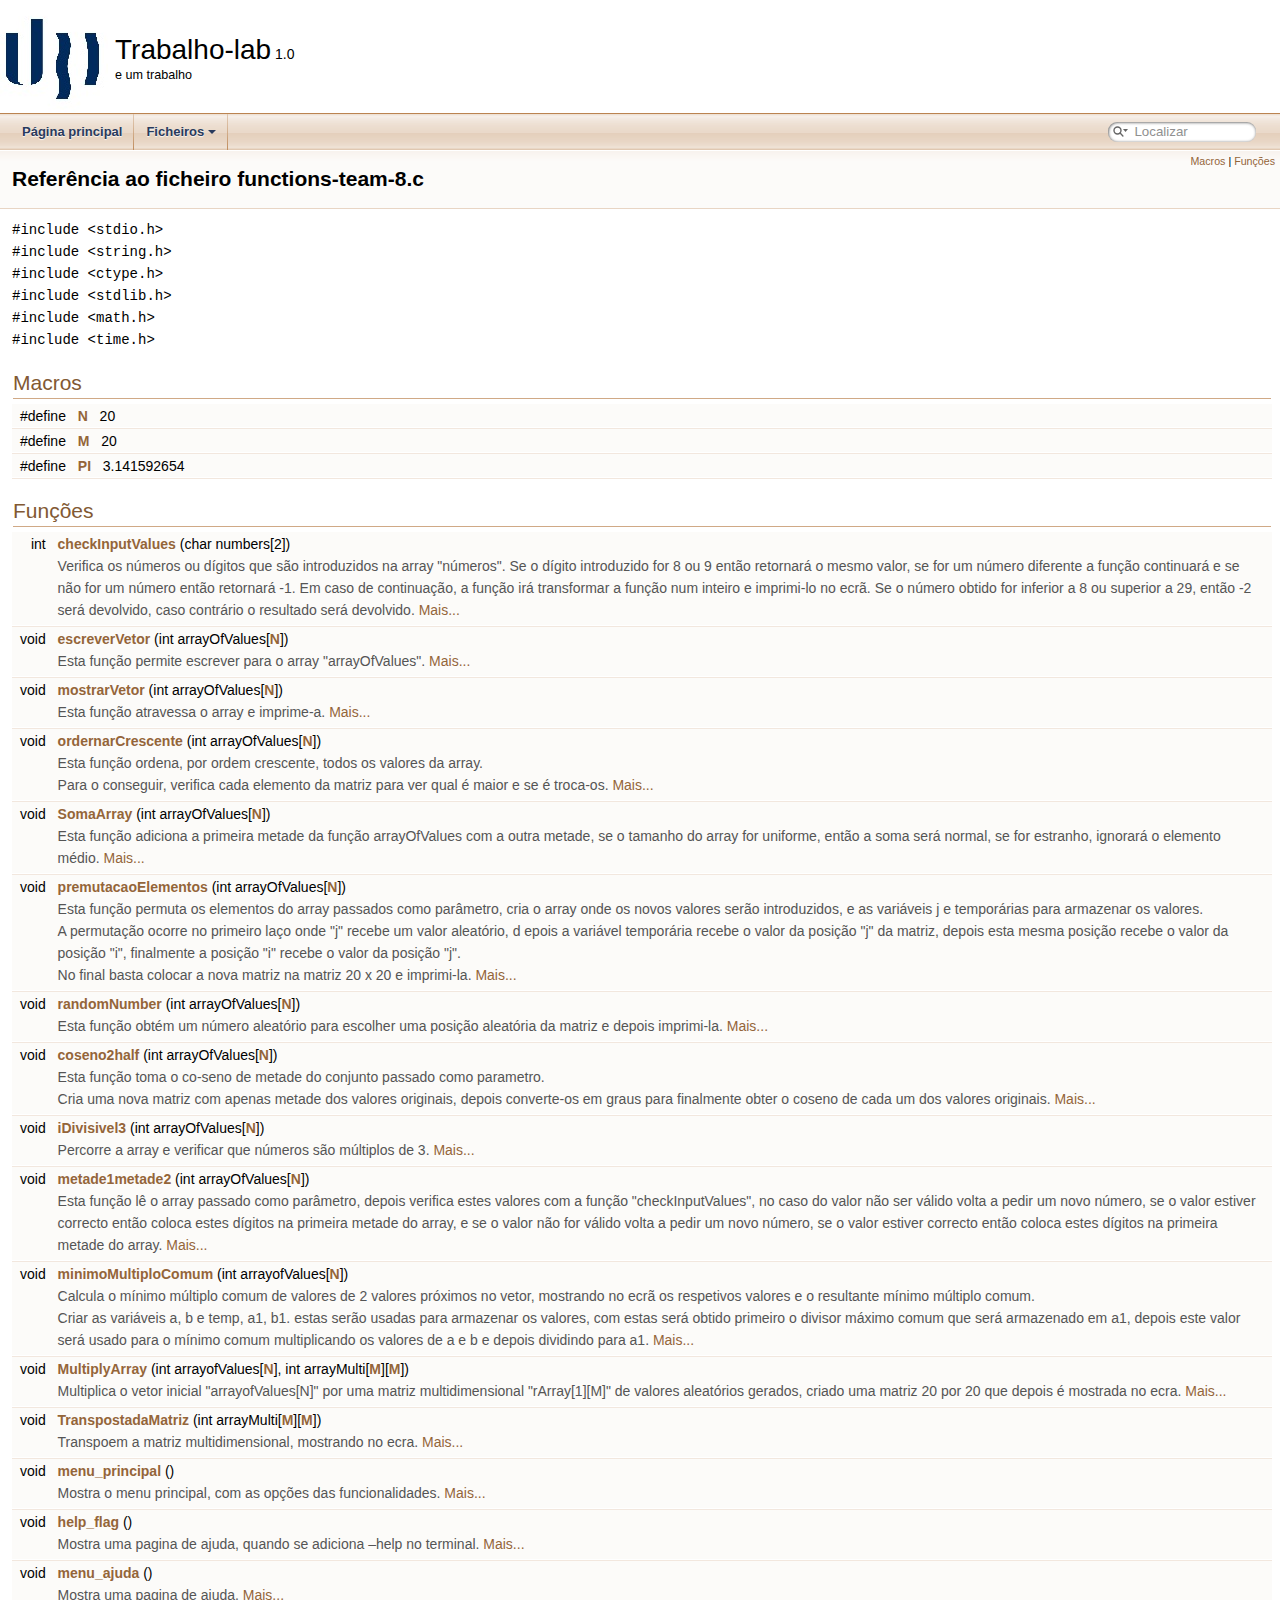
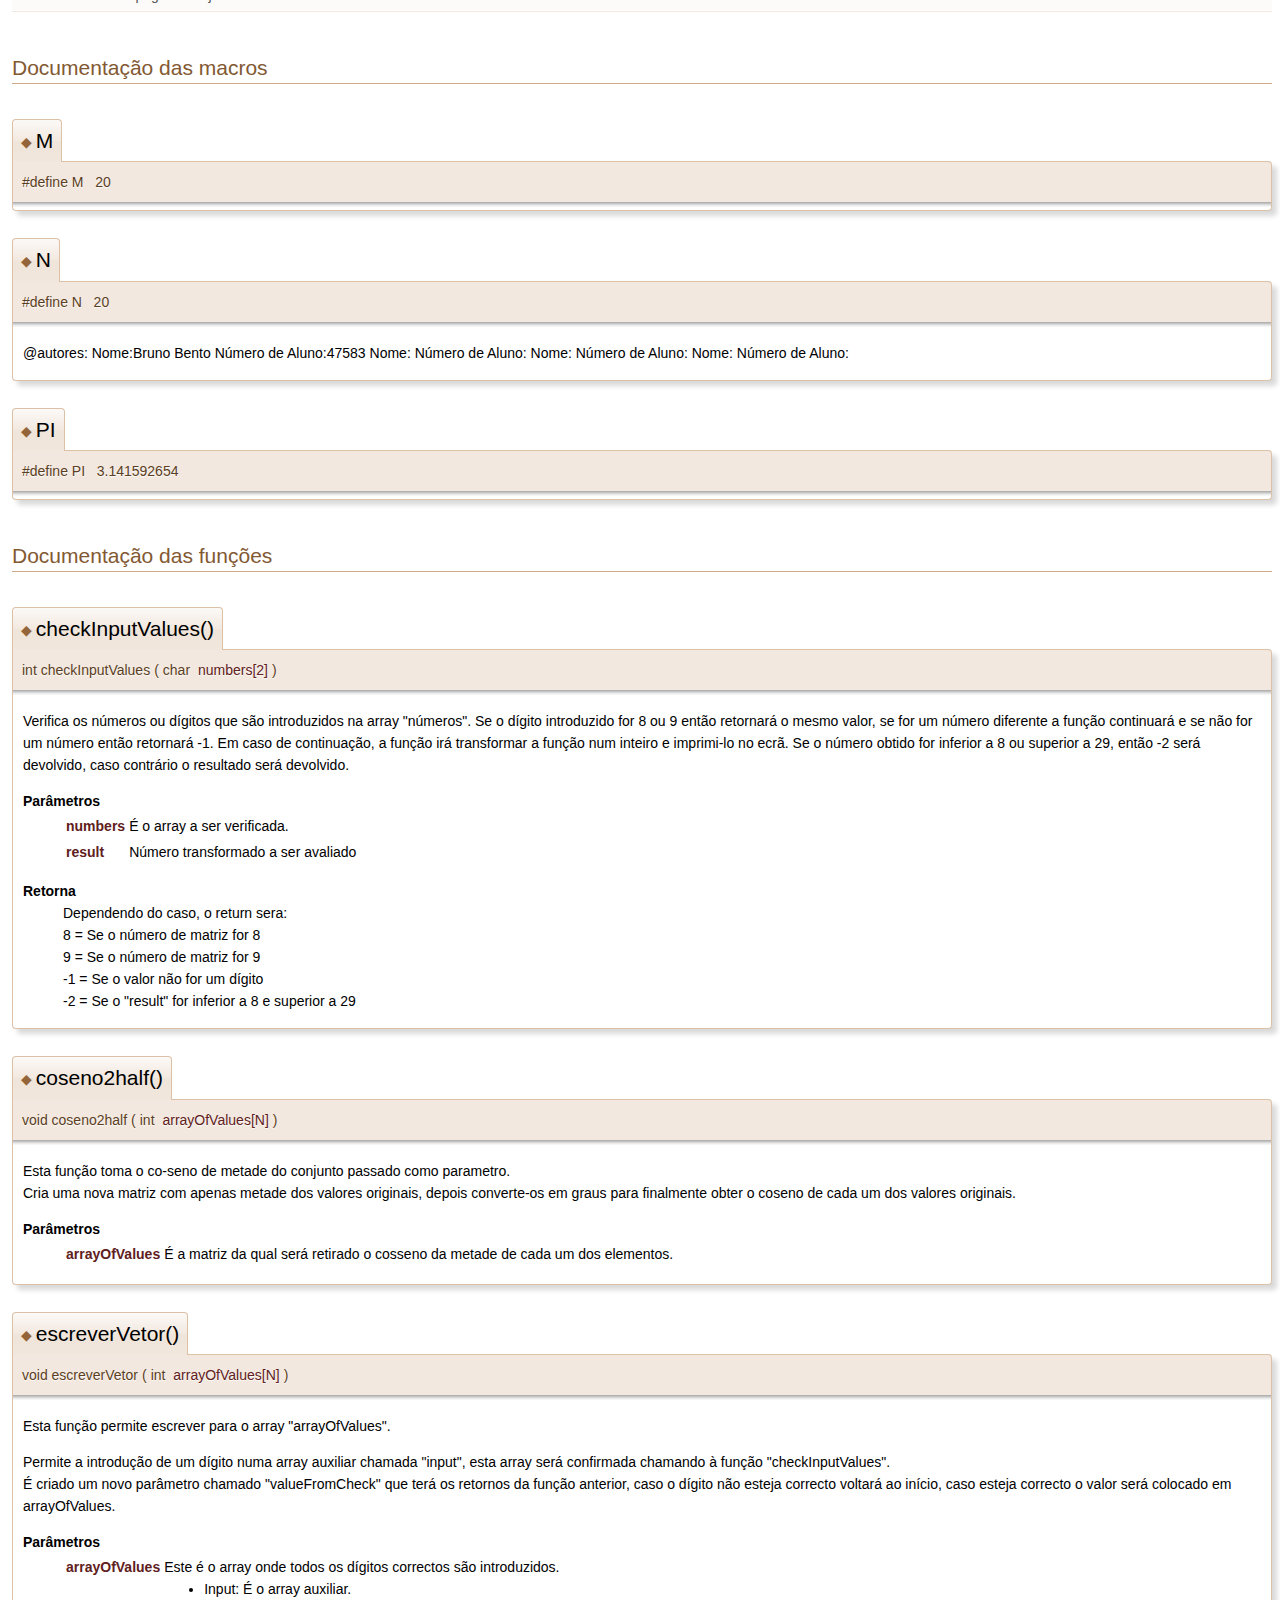
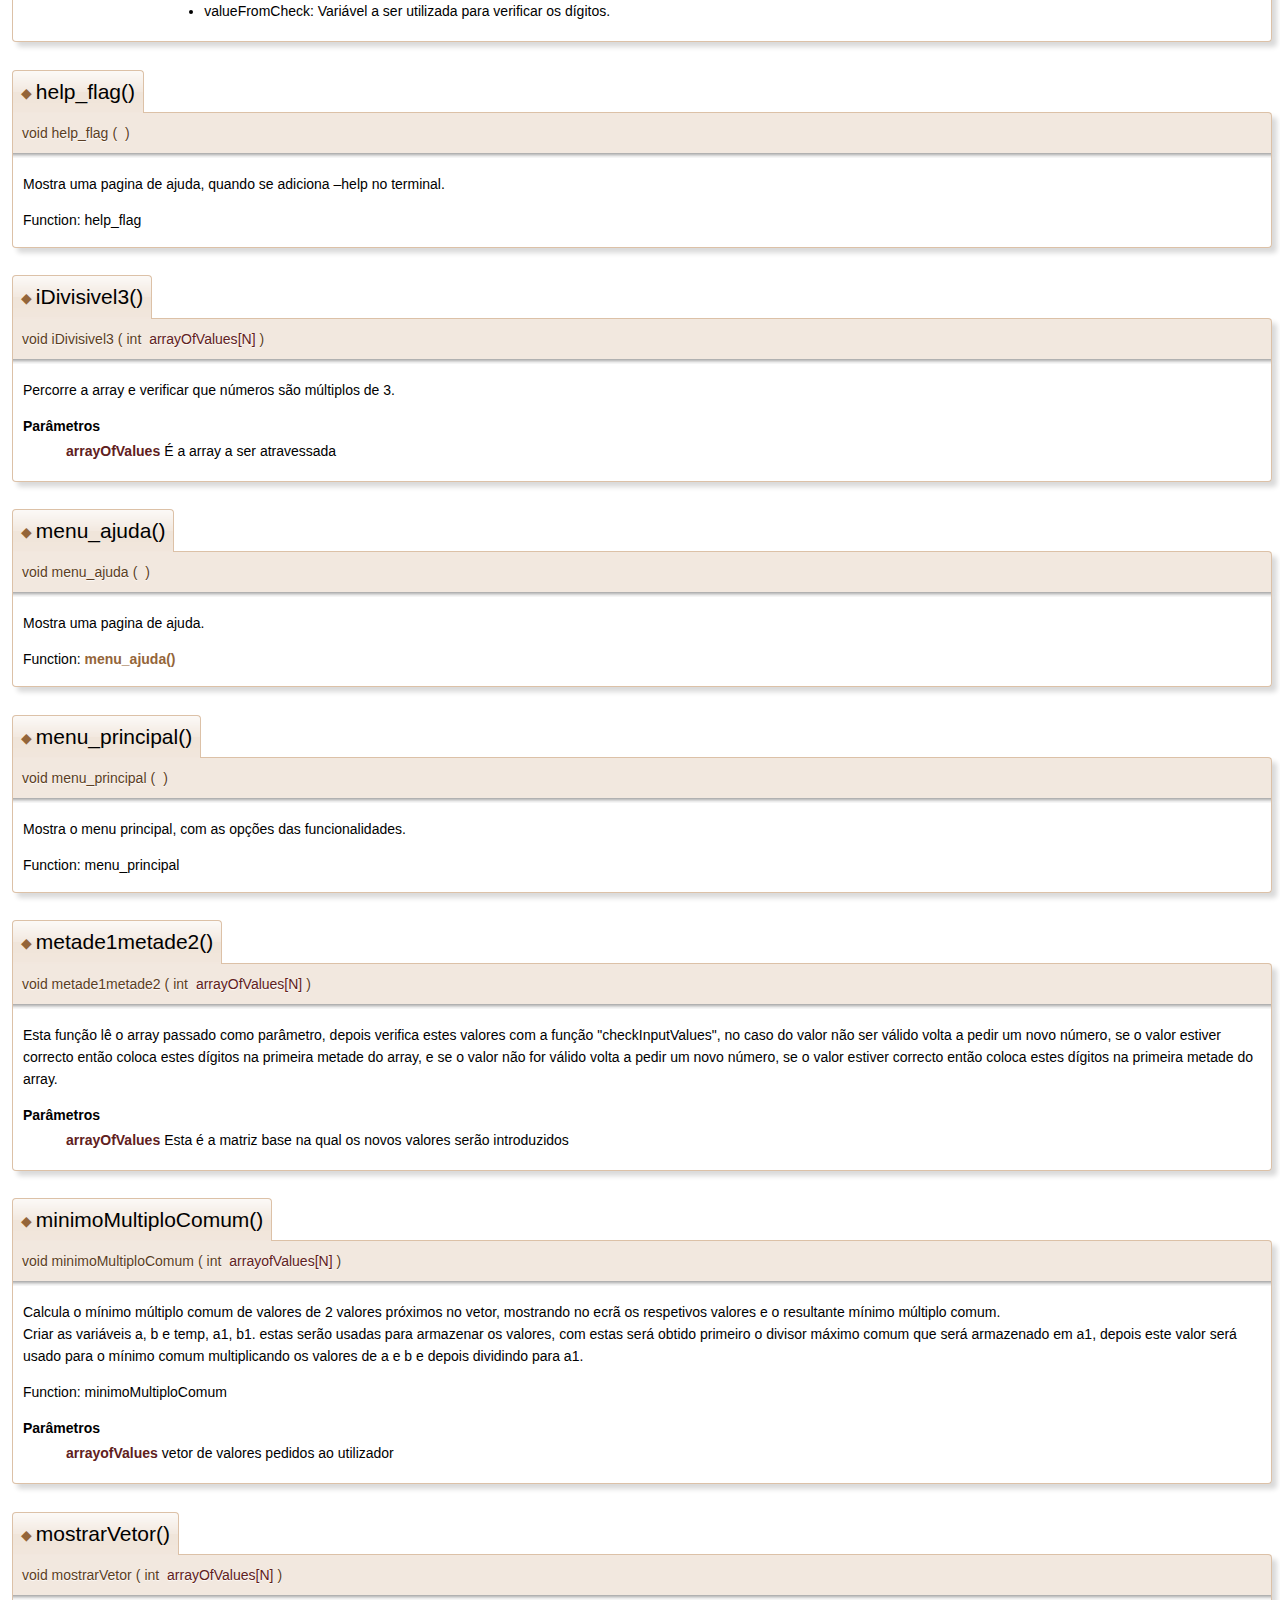
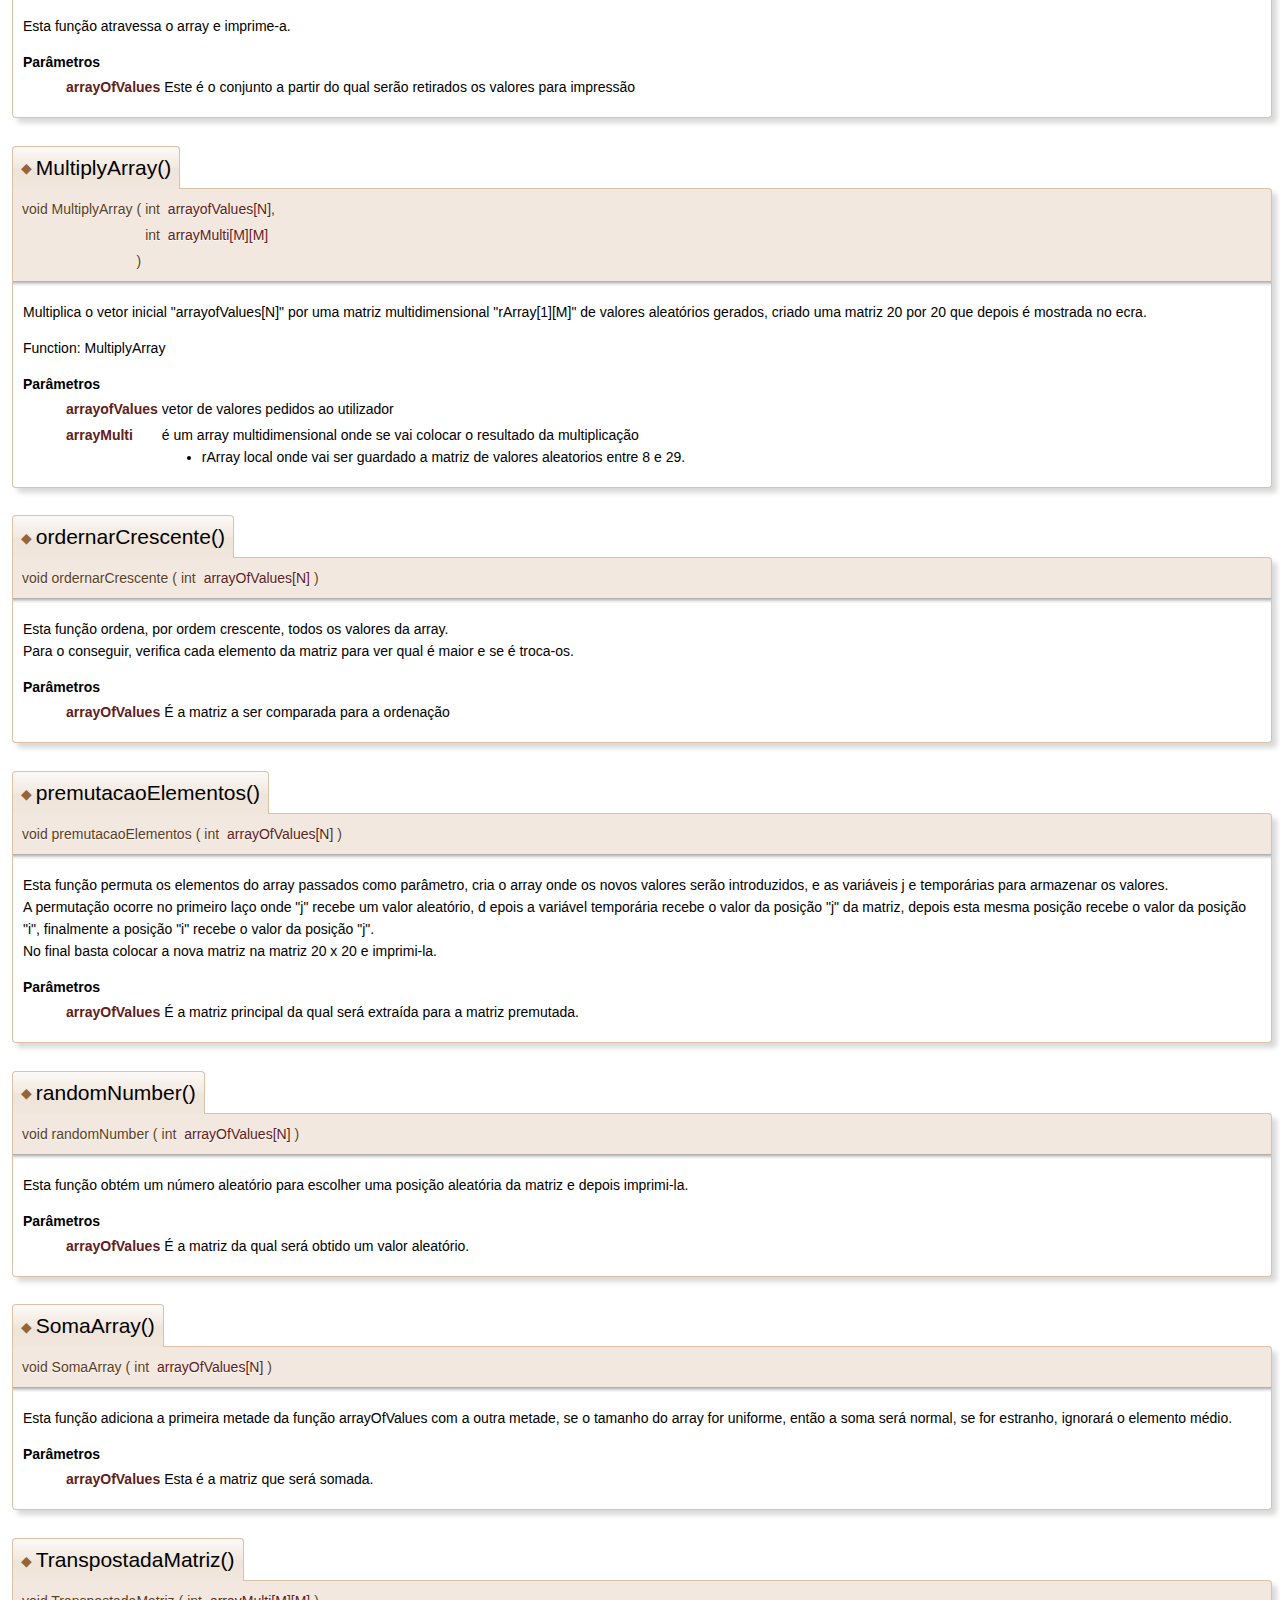
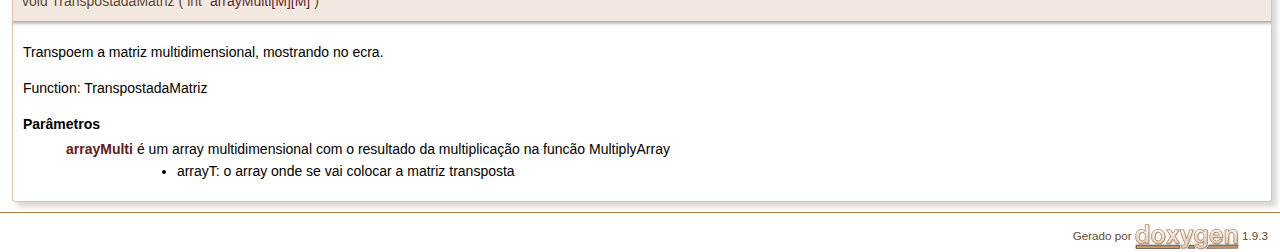
==== commit 7060ebad: "Add files via upload" ====
--- a/html/functions-team-8_8c.html
+++ b/html/functions-team-8_8c.html
@@ -79,9 +79,9 @@
 </div><table class="memberdecls">
 <tr class="heading"><td colspan="2"><h2 class="groupheader"><a id="define-members" name="define-members"></a>
 Macros</h2></td></tr>
-<tr class="memitem:a0240ac851181b84ac374872dc5434ee4"><td class="memItemLeft" align="right" valign="top">#define&#160;</td><td class="memItemRight" valign="bottom"><a class="el" href="functions-team-8_8c.html#a0240ac851181b84ac374872dc5434ee4">N</a>&#160;&#160;&#160;5</td></tr>
+<tr class="memitem:a0240ac851181b84ac374872dc5434ee4"><td class="memItemLeft" align="right" valign="top">#define&#160;</td><td class="memItemRight" valign="bottom"><a class="el" href="functions-team-8_8c.html#a0240ac851181b84ac374872dc5434ee4">N</a>&#160;&#160;&#160;20</td></tr>
 <tr class="separator:a0240ac851181b84ac374872dc5434ee4"><td class="memSeparator" colspan="2">&#160;</td></tr>
-<tr class="memitem:a52037c938e3c1b126c6277da5ca689d0"><td class="memItemLeft" align="right" valign="top">#define&#160;</td><td class="memItemRight" valign="bottom"><a class="el" href="functions-team-8_8c.html#a52037c938e3c1b126c6277da5ca689d0">M</a>&#160;&#160;&#160;5</td></tr>
+<tr class="memitem:a52037c938e3c1b126c6277da5ca689d0"><td class="memItemLeft" align="right" valign="top">#define&#160;</td><td class="memItemRight" valign="bottom"><a class="el" href="functions-team-8_8c.html#a52037c938e3c1b126c6277da5ca689d0">M</a>&#160;&#160;&#160;20</td></tr>
 <tr class="separator:a52037c938e3c1b126c6277da5ca689d0"><td class="memSeparator" colspan="2">&#160;</td></tr>
 <tr class="memitem:a598a3330b3c21701223ee0ca14316eca"><td class="memItemLeft" align="right" valign="top">#define&#160;</td><td class="memItemRight" valign="bottom"><a class="el" href="functions-team-8_8c.html#a598a3330b3c21701223ee0ca14316eca">PI</a>&#160;&#160;&#160;3.141592654</td></tr>
 <tr class="separator:a598a3330b3c21701223ee0ca14316eca"><td class="memSeparator" colspan="2">&#160;</td></tr>
@@ -95,27 +95,52 @@
 <tr class="memdesc:a8634aefba93f9bc6e537e0e91bca5977"><td class="mdescLeft">&#160;</td><td class="mdescRight">Esta função permite escrever para o array "arrayOfValues".  <a href="functions-team-8_8c.html#a8634aefba93f9bc6e537e0e91bca5977">Mais...</a><br /></td></tr>
 <tr class="separator:a8634aefba93f9bc6e537e0e91bca5977"><td class="memSeparator" colspan="2">&#160;</td></tr>
 <tr class="memitem:a578fd7e0c097ed54cbc2bd544921b8ba"><td class="memItemLeft" align="right" valign="top">void&#160;</td><td class="memItemRight" valign="bottom"><a class="el" href="functions-team-8_8c.html#a578fd7e0c097ed54cbc2bd544921b8ba">mostrarVetor</a> (int arrayOfValues[<a class="el" href="functions-team-8_8h.html#a0240ac851181b84ac374872dc5434ee4">N</a>])</td></tr>
+<tr class="memdesc:a578fd7e0c097ed54cbc2bd544921b8ba"><td class="mdescLeft">&#160;</td><td class="mdescRight">Esta função atravessa o array e imprime-a.  <a href="functions-team-8_8c.html#a578fd7e0c097ed54cbc2bd544921b8ba">Mais...</a><br /></td></tr>
 <tr class="separator:a578fd7e0c097ed54cbc2bd544921b8ba"><td class="memSeparator" colspan="2">&#160;</td></tr>
 <tr class="memitem:a3b1f6a65b1d4aab038423eabd46dde43"><td class="memItemLeft" align="right" valign="top">void&#160;</td><td class="memItemRight" valign="bottom"><a class="el" href="functions-team-8_8c.html#a3b1f6a65b1d4aab038423eabd46dde43">ordernarCrescente</a> (int arrayOfValues[<a class="el" href="functions-team-8_8h.html#a0240ac851181b84ac374872dc5434ee4">N</a>])</td></tr>
+<tr class="memdesc:a3b1f6a65b1d4aab038423eabd46dde43"><td class="mdescLeft">&#160;</td><td class="mdescRight">Esta função ordena, por ordem crescente, todos os valores da array. <br  />
+Para o conseguir, verifica cada elemento da matriz para ver qual é maior e se é troca-os.  <a href="functions-team-8_8c.html#a3b1f6a65b1d4aab038423eabd46dde43">Mais...</a><br /></td></tr>
 <tr class="separator:a3b1f6a65b1d4aab038423eabd46dde43"><td class="memSeparator" colspan="2">&#160;</td></tr>
 <tr class="memitem:a1cc32e244792e83263c02fa9ecde20ff"><td class="memItemLeft" align="right" valign="top">void&#160;</td><td class="memItemRight" valign="bottom"><a class="el" href="functions-team-8_8c.html#a1cc32e244792e83263c02fa9ecde20ff">SomaArray</a> (int arrayOfValues[<a class="el" href="functions-team-8_8h.html#a0240ac851181b84ac374872dc5434ee4">N</a>])</td></tr>
+<tr class="memdesc:a1cc32e244792e83263c02fa9ecde20ff"><td class="mdescLeft">&#160;</td><td class="mdescRight">Esta função adiciona a primeira metade da função arrayOfValues com a outra metade, se o tamanho do array for uniforme, então a soma será normal, se for estranho, ignorará o elemento médio.  <a href="functions-team-8_8c.html#a1cc32e244792e83263c02fa9ecde20ff">Mais...</a><br /></td></tr>
 <tr class="separator:a1cc32e244792e83263c02fa9ecde20ff"><td class="memSeparator" colspan="2">&#160;</td></tr>
 <tr class="memitem:a6ea1c4767855c24adc5c9298abdf6c5b"><td class="memItemLeft" align="right" valign="top">void&#160;</td><td class="memItemRight" valign="bottom"><a class="el" href="functions-team-8_8c.html#a6ea1c4767855c24adc5c9298abdf6c5b">premutacaoElementos</a> (int arrayOfValues[<a class="el" href="functions-team-8_8h.html#a0240ac851181b84ac374872dc5434ee4">N</a>])</td></tr>
+<tr class="memdesc:a6ea1c4767855c24adc5c9298abdf6c5b"><td class="mdescLeft">&#160;</td><td class="mdescRight">Esta função permuta os elementos do array passados como parâmetro, cria o array onde os novos valores serão introduzidos, e as variáveis j e temporárias para armazenar os valores. <br  />
+A permutação ocorre no primeiro laço onde "j" recebe um valor aleatório, d epois a variável temporária recebe o valor da posição "j" da matriz, depois esta mesma posição recebe o valor da posição "i", finalmente a posição "i" recebe o valor da posição "j". <br  />
+No final basta colocar a nova matriz na matriz 20 x 20 e imprimi-la.  <a href="functions-team-8_8c.html#a6ea1c4767855c24adc5c9298abdf6c5b">Mais...</a><br /></td></tr>
 <tr class="separator:a6ea1c4767855c24adc5c9298abdf6c5b"><td class="memSeparator" colspan="2">&#160;</td></tr>
 <tr class="memitem:a6e5492c8c61a9b0e45f57ded6ec242bd"><td class="memItemLeft" align="right" valign="top">void&#160;</td><td class="memItemRight" valign="bottom"><a class="el" href="functions-team-8_8c.html#a6e5492c8c61a9b0e45f57ded6ec242bd">randomNumber</a> (int arrayOfValues[<a class="el" href="functions-team-8_8h.html#a0240ac851181b84ac374872dc5434ee4">N</a>])</td></tr>
+<tr class="memdesc:a6e5492c8c61a9b0e45f57ded6ec242bd"><td class="mdescLeft">&#160;</td><td class="mdescRight">Esta função obtém um número aleatório para escolher uma posição aleatória da matriz e depois imprimi-la.  <a href="functions-team-8_8c.html#a6e5492c8c61a9b0e45f57ded6ec242bd">Mais...</a><br /></td></tr>
 <tr class="separator:a6e5492c8c61a9b0e45f57ded6ec242bd"><td class="memSeparator" colspan="2">&#160;</td></tr>
 <tr class="memitem:a5b4422fa5cbe14b6cc57e53257a4bf92"><td class="memItemLeft" align="right" valign="top">void&#160;</td><td class="memItemRight" valign="bottom"><a class="el" href="functions-team-8_8c.html#a5b4422fa5cbe14b6cc57e53257a4bf92">coseno2half</a> (int arrayOfValues[<a class="el" href="functions-team-8_8h.html#a0240ac851181b84ac374872dc5434ee4">N</a>])</td></tr>
+<tr class="memdesc:a5b4422fa5cbe14b6cc57e53257a4bf92"><td class="mdescLeft">&#160;</td><td class="mdescRight">Esta função toma o co-seno de metade do conjunto passado como parametro. <br  />
+Cria uma nova matriz com apenas metade dos valores originais, depois converte-os em graus para finalmente obter o coseno de cada um dos valores originais.  <a href="functions-team-8_8c.html#a5b4422fa5cbe14b6cc57e53257a4bf92">Mais...</a><br /></td></tr>
 <tr class="separator:a5b4422fa5cbe14b6cc57e53257a4bf92"><td class="memSeparator" colspan="2">&#160;</td></tr>
 <tr class="memitem:ad37250aaacd24bb092f701935b8d3331"><td class="memItemLeft" align="right" valign="top">void&#160;</td><td class="memItemRight" valign="bottom"><a class="el" href="functions-team-8_8c.html#ad37250aaacd24bb092f701935b8d3331">iDivisivel3</a> (int arrayOfValues[<a class="el" href="functions-team-8_8h.html#a0240ac851181b84ac374872dc5434ee4">N</a>])</td></tr>
+<tr class="memdesc:ad37250aaacd24bb092f701935b8d3331"><td class="mdescLeft">&#160;</td><td class="mdescRight">Percorre a array e verificar que números são múltiplos de 3.  <a href="functions-team-8_8c.html#ad37250aaacd24bb092f701935b8d3331">Mais...</a><br /></td></tr>
 <tr class="separator:ad37250aaacd24bb092f701935b8d3331"><td class="memSeparator" colspan="2">&#160;</td></tr>
 <tr class="memitem:aedc73ebefd74eb2c6c3adefa810f704f"><td class="memItemLeft" align="right" valign="top">void&#160;</td><td class="memItemRight" valign="bottom"><a class="el" href="functions-team-8_8c.html#aedc73ebefd74eb2c6c3adefa810f704f">metade1metade2</a> (int arrayOfValues[<a class="el" href="functions-team-8_8h.html#a0240ac851181b84ac374872dc5434ee4">N</a>])</td></tr>
+<tr class="memdesc:aedc73ebefd74eb2c6c3adefa810f704f"><td class="mdescLeft">&#160;</td><td class="mdescRight">Esta função lê o array passado como parâmetro, depois verifica estes valores com a função "checkInputValues", no caso do valor não ser válido volta a pedir um novo número, se o valor estiver correcto então coloca estes dígitos na primeira metade do array, e se o valor não for válido volta a pedir um novo número, se o valor estiver correcto então coloca estes dígitos na primeira metade do array.  <a href="functions-team-8_8c.html#aedc73ebefd74eb2c6c3adefa810f704f">Mais...</a><br /></td></tr>
 <tr class="separator:aedc73ebefd74eb2c6c3adefa810f704f"><td class="memSeparator" colspan="2">&#160;</td></tr>
 <tr class="memitem:a0f1426145e33c57633a24a748b48ec45"><td class="memItemLeft" align="right" valign="top">void&#160;</td><td class="memItemRight" valign="bottom"><a class="el" href="functions-team-8_8c.html#a0f1426145e33c57633a24a748b48ec45">minimoMultiploComum</a> (int arrayofValues[<a class="el" href="functions-team-8_8h.html#a0240ac851181b84ac374872dc5434ee4">N</a>])</td></tr>
+<tr class="memdesc:a0f1426145e33c57633a24a748b48ec45"><td class="mdescLeft">&#160;</td><td class="mdescRight">Calcula o mínimo múltiplo comum de valores de 2 valores próximos no vetor, mostrando no ecrã os respetivos valores e o resultante mínimo múltiplo comum. <br  />
+Criar as variáveis a, b e temp, a1, b1. estas serão usadas para armazenar os valores, com estas será obtido primeiro o divisor máximo comum que será armazenado em a1, depois este valor será usado para o mínimo comum multiplicando os valores de a e b e depois dividindo para a1.  <a href="functions-team-8_8c.html#a0f1426145e33c57633a24a748b48ec45">Mais...</a><br /></td></tr>
 <tr class="separator:a0f1426145e33c57633a24a748b48ec45"><td class="memSeparator" colspan="2">&#160;</td></tr>
 <tr class="memitem:afc41cde61d18a2dfb3400d8b286f2948"><td class="memItemLeft" align="right" valign="top">void&#160;</td><td class="memItemRight" valign="bottom"><a class="el" href="functions-team-8_8c.html#afc41cde61d18a2dfb3400d8b286f2948">MultiplyArray</a> (int arrayofValues[<a class="el" href="functions-team-8_8h.html#a0240ac851181b84ac374872dc5434ee4">N</a>], int arrayMulti[<a class="el" href="functions-team-8_8h.html#a52037c938e3c1b126c6277da5ca689d0">M</a>][<a class="el" href="functions-team-8_8h.html#a52037c938e3c1b126c6277da5ca689d0">M</a>])</td></tr>
+<tr class="memdesc:afc41cde61d18a2dfb3400d8b286f2948"><td class="mdescLeft">&#160;</td><td class="mdescRight">Multiplica o vetor inicial "arrayofValues[N]" por uma matriz multidimensional "rArray[1][M]" de valores aleatórios gerados, criado uma matriz 20 por 20 que depois é mostrada no ecra.  <a href="functions-team-8_8c.html#afc41cde61d18a2dfb3400d8b286f2948">Mais...</a><br /></td></tr>
 <tr class="separator:afc41cde61d18a2dfb3400d8b286f2948"><td class="memSeparator" colspan="2">&#160;</td></tr>
 <tr class="memitem:adbc5e93b162f1973d096a603a8edc055"><td class="memItemLeft" align="right" valign="top">void&#160;</td><td class="memItemRight" valign="bottom"><a class="el" href="functions-team-8_8c.html#adbc5e93b162f1973d096a603a8edc055">TranspostadaMatriz</a> (int arrayMulti[<a class="el" href="functions-team-8_8h.html#a52037c938e3c1b126c6277da5ca689d0">M</a>][<a class="el" href="functions-team-8_8h.html#a52037c938e3c1b126c6277da5ca689d0">M</a>])</td></tr>
+<tr class="memdesc:adbc5e93b162f1973d096a603a8edc055"><td class="mdescLeft">&#160;</td><td class="mdescRight">Transpoem a matriz multidimensional, mostrando no ecra.  <a href="functions-team-8_8c.html#adbc5e93b162f1973d096a603a8edc055">Mais...</a><br /></td></tr>
 <tr class="separator:adbc5e93b162f1973d096a603a8edc055"><td class="memSeparator" colspan="2">&#160;</td></tr>
+<tr class="memitem:ae3a600065cfe3e0105b6209e35d20264"><td class="memItemLeft" align="right" valign="top">void&#160;</td><td class="memItemRight" valign="bottom"><a class="el" href="functions-team-8_8c.html#ae3a600065cfe3e0105b6209e35d20264">menu_principal</a> ()</td></tr>
+<tr class="memdesc:ae3a600065cfe3e0105b6209e35d20264"><td class="mdescLeft">&#160;</td><td class="mdescRight">Mostra o menu principal, com as opções das funcionalidades.  <a href="functions-team-8_8c.html#ae3a600065cfe3e0105b6209e35d20264">Mais...</a><br /></td></tr>
+<tr class="separator:ae3a600065cfe3e0105b6209e35d20264"><td class="memSeparator" colspan="2">&#160;</td></tr>
+<tr class="memitem:afd7fb30baf007810d2b0f6bc1fc3d91b"><td class="memItemLeft" align="right" valign="top">void&#160;</td><td class="memItemRight" valign="bottom"><a class="el" href="functions-team-8_8c.html#afd7fb30baf007810d2b0f6bc1fc3d91b">help_flag</a> ()</td></tr>
+<tr class="memdesc:afd7fb30baf007810d2b0f6bc1fc3d91b"><td class="mdescLeft">&#160;</td><td class="mdescRight">Mostra uma pagina de ajuda, quando se adiciona &ndash;help no terminal.  <a href="functions-team-8_8c.html#afd7fb30baf007810d2b0f6bc1fc3d91b">Mais...</a><br /></td></tr>
+<tr class="separator:afd7fb30baf007810d2b0f6bc1fc3d91b"><td class="memSeparator" colspan="2">&#160;</td></tr>
+<tr class="memitem:a0dd9114b9439f836b9d76e6b01a8a9a0"><td class="memItemLeft" align="right" valign="top">void&#160;</td><td class="memItemRight" valign="bottom"><a class="el" href="functions-team-8_8c.html#a0dd9114b9439f836b9d76e6b01a8a9a0">menu_ajuda</a> ()</td></tr>
+<tr class="memdesc:a0dd9114b9439f836b9d76e6b01a8a9a0"><td class="mdescLeft">&#160;</td><td class="mdescRight">Mostra uma pagina de ajuda.  <a href="functions-team-8_8c.html#a0dd9114b9439f836b9d76e6b01a8a9a0">Mais...</a><br /></td></tr>
+<tr class="separator:a0dd9114b9439f836b9d76e6b01a8a9a0"><td class="memSeparator" colspan="2">&#160;</td></tr>
 </table>
 <h2 class="groupheader">Documentação das macros</h2>
 <a id="a52037c938e3c1b126c6277da5ca689d0" name="a52037c938e3c1b126c6277da5ca689d0"></a>
@@ -125,7 +150,7 @@
 <div class="memproto">
       <table class="memname">
         <tr>
-          <td class="memname">#define M&#160;&#160;&#160;5</td>
+          <td class="memname">#define M&#160;&#160;&#160;20</td>
         </tr>
       </table>
 </div><div class="memdoc">
@@ -139,7 +164,7 @@
 <div class="memproto">
       <table class="memname">
         <tr>
-          <td class="memname">#define N&#160;&#160;&#160;5</td>
+          <td class="memname">#define N&#160;&#160;&#160;20</td>
         </tr>
       </table>
 </div><div class="memdoc">
@@ -210,6 +235,15 @@
       </table>
 </div><div class="memdoc">
 
+<p>Esta função toma o co-seno de metade do conjunto passado como parametro. <br  />
+Cria uma nova matriz com apenas metade dos valores originais, depois converte-os em graus para finalmente obter o coseno de cada um dos valores originais. </p>
+<dl class="params"><dt>Parâmetros</dt><dd>
+  <table class="params">
+    <tr><td class="paramname">arrayOfValues</td><td>É a matriz da qual será retirado o cosseno da metade de cada um dos elementos. </td></tr>
+  </table>
+  </dd>
+</dl>
+
 </div>
 </div>
 <a id="a8634aefba93f9bc6e537e0e91bca5977" name="a8634aefba93f9bc6e537e0e91bca5977"></a>
@@ -233,16 +267,34 @@
 É criado um novo parâmetro chamado "valueFromCheck" que terá os retornos da função anterior, caso o dígito não esteja correcto voltará ao início, caso esteja correcto o valor será colocado em arrayOfValues.</p>
 <dl class="params"><dt>Parâmetros</dt><dd>
   <table class="params">
-    <tr><td class="paramname">arrayOfValues</td><td>Este é o array onde todos os dígitos correctos são introduzidos. </td></tr>
-  </table>
-  </dd>
-</dl>
-<ul>
-<li>Input: É o array auxiliar.</li>
+    <tr><td class="paramname">arrayOfValues</td><td>Este é o array onde todos os dígitos correctos são introduzidos. <ul>
+<li>Input: É o array auxiliar. </li>
+<li>valueFromCheck: Variável a ser utilizada para verificar os dígitos. </li>
 </ul>
-<ul>
-<li>valueFromCheck: Variável a ser utilizada para verificar os dígitos.</li>
-</ul>
+</td></tr>
+  </table>
+  </dd>
+</dl>
+
+</div>
+</div>
+<a id="afd7fb30baf007810d2b0f6bc1fc3d91b" name="afd7fb30baf007810d2b0f6bc1fc3d91b"></a>
+<h2 class="memtitle"><span class="permalink"><a href="#afd7fb30baf007810d2b0f6bc1fc3d91b">&#9670;&nbsp;</a></span>help_flag()</h2>
+
+<div class="memitem">
+<div class="memproto">
+      <table class="memname">
+        <tr>
+          <td class="memname">void help_flag </td>
+          <td>(</td>
+          <td class="paramname"></td><td>)</td>
+          <td></td>
+        </tr>
+      </table>
+</div><div class="memdoc">
+
+<p>Mostra uma pagina de ajuda, quando se adiciona &ndash;help no terminal. </p>
+<p >Function: help_flag </p>
 
 </div>
 </div>
@@ -262,6 +314,54 @@
       </table>
 </div><div class="memdoc">
 
+<p>Percorre a array e verificar que números são múltiplos de 3. </p>
+<dl class="params"><dt>Parâmetros</dt><dd>
+  <table class="params">
+    <tr><td class="paramname">arrayOfValues</td><td>É a array a ser atravessada </td></tr>
+  </table>
+  </dd>
+</dl>
+
+</div>
+</div>
+<a id="a0dd9114b9439f836b9d76e6b01a8a9a0" name="a0dd9114b9439f836b9d76e6b01a8a9a0"></a>
+<h2 class="memtitle"><span class="permalink"><a href="#a0dd9114b9439f836b9d76e6b01a8a9a0">&#9670;&nbsp;</a></span>menu_ajuda()</h2>
+
+<div class="memitem">
+<div class="memproto">
+      <table class="memname">
+        <tr>
+          <td class="memname">void menu_ajuda </td>
+          <td>(</td>
+          <td class="paramname"></td><td>)</td>
+          <td></td>
+        </tr>
+      </table>
+</div><div class="memdoc">
+
+<p>Mostra uma pagina de ajuda. </p>
+<p >Function: <a class="el" href="functions-team-8_8c.html#a0dd9114b9439f836b9d76e6b01a8a9a0" title="Mostra uma pagina de ajuda.">menu_ajuda()</a> </p>
+
+</div>
+</div>
+<a id="ae3a600065cfe3e0105b6209e35d20264" name="ae3a600065cfe3e0105b6209e35d20264"></a>
+<h2 class="memtitle"><span class="permalink"><a href="#ae3a600065cfe3e0105b6209e35d20264">&#9670;&nbsp;</a></span>menu_principal()</h2>
+
+<div class="memitem">
+<div class="memproto">
+      <table class="memname">
+        <tr>
+          <td class="memname">void menu_principal </td>
+          <td>(</td>
+          <td class="paramname"></td><td>)</td>
+          <td></td>
+        </tr>
+      </table>
+</div><div class="memdoc">
+
+<p>Mostra o menu principal, com as opções das funcionalidades. </p>
+<p >Function: menu_principal </p>
+
 </div>
 </div>
 <a id="aedc73ebefd74eb2c6c3adefa810f704f" name="aedc73ebefd74eb2c6c3adefa810f704f"></a>
@@ -280,6 +380,14 @@
       </table>
 </div><div class="memdoc">
 
+<p>Esta função lê o array passado como parâmetro, depois verifica estes valores com a função "checkInputValues", no caso do valor não ser válido volta a pedir um novo número, se o valor estiver correcto então coloca estes dígitos na primeira metade do array, e se o valor não for válido volta a pedir um novo número, se o valor estiver correcto então coloca estes dígitos na primeira metade do array. </p>
+<dl class="params"><dt>Parâmetros</dt><dd>
+  <table class="params">
+    <tr><td class="paramname">arrayOfValues</td><td>Esta é a matriz base na qual os novos valores serão introduzidos </td></tr>
+  </table>
+  </dd>
+</dl>
+
 </div>
 </div>
 <a id="a0f1426145e33c57633a24a748b48ec45" name="a0f1426145e33c57633a24a748b48ec45"></a>
@@ -298,6 +406,16 @@
       </table>
 </div><div class="memdoc">
 
+<p>Calcula o mínimo múltiplo comum de valores de 2 valores próximos no vetor, mostrando no ecrã os respetivos valores e o resultante mínimo múltiplo comum. <br  />
+Criar as variáveis a, b e temp, a1, b1. estas serão usadas para armazenar os valores, com estas será obtido primeiro o divisor máximo comum que será armazenado em a1, depois este valor será usado para o mínimo comum multiplicando os valores de a e b e depois dividindo para a1. </p>
+<p >Function: minimoMultiploComum</p>
+<dl class="params"><dt>Parâmetros</dt><dd>
+  <table class="params">
+    <tr><td class="paramname">arrayofValues</td><td>vetor de valores pedidos ao utilizador </td></tr>
+  </table>
+  </dd>
+</dl>
+
 </div>
 </div>
 <a id="a578fd7e0c097ed54cbc2bd544921b8ba" name="a578fd7e0c097ed54cbc2bd544921b8ba"></a>
@@ -316,6 +434,14 @@
       </table>
 </div><div class="memdoc">
 
+<p>Esta função atravessa o array e imprime-a. </p>
+<dl class="params"><dt>Parâmetros</dt><dd>
+  <table class="params">
+    <tr><td class="paramname">arrayOfValues</td><td>Este é o conjunto a partir do qual serão retirados os valores para impressão </td></tr>
+  </table>
+  </dd>
+</dl>
+
 </div>
 </div>
 <a id="afc41cde61d18a2dfb3400d8b286f2948" name="afc41cde61d18a2dfb3400d8b286f2948"></a>
@@ -344,6 +470,19 @@
       </table>
 </div><div class="memdoc">
 
+<p>Multiplica o vetor inicial "arrayofValues[N]" por uma matriz multidimensional "rArray[1][M]" de valores aleatórios gerados, criado uma matriz 20 por 20 que depois é mostrada no ecra. </p>
+<p >Function: MultiplyArray</p>
+<dl class="params"><dt>Parâmetros</dt><dd>
+  <table class="params">
+    <tr><td class="paramname">arrayofValues</td><td>vetor de valores pedidos ao utilizador </td></tr>
+    <tr><td class="paramname">arrayMulti</td><td>é um array multidimensional onde se vai colocar o resultado da multiplicação <ul>
+<li>rArray local onde vai ser guardado a matriz de valores aleatorios entre 8 e 29. </li>
+</ul>
+</td></tr>
+  </table>
+  </dd>
+</dl>
+
 </div>
 </div>
 <a id="a3b1f6a65b1d4aab038423eabd46dde43" name="a3b1f6a65b1d4aab038423eabd46dde43"></a>
@@ -362,6 +501,15 @@
       </table>
 </div><div class="memdoc">
 
+<p>Esta função ordena, por ordem crescente, todos os valores da array. <br  />
+Para o conseguir, verifica cada elemento da matriz para ver qual é maior e se é troca-os. </p>
+<dl class="params"><dt>Parâmetros</dt><dd>
+  <table class="params">
+    <tr><td class="paramname">arrayOfValues</td><td>É a matriz a ser comparada para a ordenação </td></tr>
+  </table>
+  </dd>
+</dl>
+
 </div>
 </div>
 <a id="a6ea1c4767855c24adc5c9298abdf6c5b" name="a6ea1c4767855c24adc5c9298abdf6c5b"></a>
@@ -380,6 +528,16 @@
       </table>
 </div><div class="memdoc">
 
+<p>Esta função permuta os elementos do array passados como parâmetro, cria o array onde os novos valores serão introduzidos, e as variáveis j e temporárias para armazenar os valores. <br  />
+A permutação ocorre no primeiro laço onde "j" recebe um valor aleatório, d epois a variável temporária recebe o valor da posição "j" da matriz, depois esta mesma posição recebe o valor da posição "i", finalmente a posição "i" recebe o valor da posição "j". <br  />
+No final basta colocar a nova matriz na matriz 20 x 20 e imprimi-la. </p>
+<dl class="params"><dt>Parâmetros</dt><dd>
+  <table class="params">
+    <tr><td class="paramname">arrayOfValues</td><td>É a matriz principal da qual será extraída para a matriz premutada. </td></tr>
+  </table>
+  </dd>
+</dl>
+
 </div>
 </div>
 <a id="a6e5492c8c61a9b0e45f57ded6ec242bd" name="a6e5492c8c61a9b0e45f57ded6ec242bd"></a>
@@ -398,6 +556,14 @@
       </table>
 </div><div class="memdoc">
 
+<p>Esta função obtém um número aleatório para escolher uma posição aleatória da matriz e depois imprimi-la. </p>
+<dl class="params"><dt>Parâmetros</dt><dd>
+  <table class="params">
+    <tr><td class="paramname">arrayOfValues</td><td>É a matriz da qual será obtido um valor aleatório. </td></tr>
+  </table>
+  </dd>
+</dl>
+
 </div>
 </div>
 <a id="a1cc32e244792e83263c02fa9ecde20ff" name="a1cc32e244792e83263c02fa9ecde20ff"></a>
@@ -416,6 +582,14 @@
       </table>
 </div><div class="memdoc">
 
+<p>Esta função adiciona a primeira metade da função arrayOfValues com a outra metade, se o tamanho do array for uniforme, então a soma será normal, se for estranho, ignorará o elemento médio. </p>
+<dl class="params"><dt>Parâmetros</dt><dd>
+  <table class="params">
+    <tr><td class="paramname">arrayOfValues</td><td>Esta é a matriz que será somada. </td></tr>
+  </table>
+  </dd>
+</dl>
+
 </div>
 </div>
 <a id="adbc5e93b162f1973d096a603a8edc055" name="adbc5e93b162f1973d096a603a8edc055"></a>
@@ -433,6 +607,18 @@
         </tr>
       </table>
 </div><div class="memdoc">
+
+<p>Transpoem a matriz multidimensional, mostrando no ecra. </p>
+<p >Function: TranspostadaMatriz</p>
+<dl class="params"><dt>Parâmetros</dt><dd>
+  <table class="params">
+    <tr><td class="paramname">arrayMulti</td><td>é um array multidimensional com o resultado da multiplicação na funcão MultiplyArray <ul>
+<li>arrayT: o array onde se vai colocar a matriz transposta </li>
+</ul>
+</td></tr>
+  </table>
+  </dd>
+</dl>
 
 </div>
 </div>
